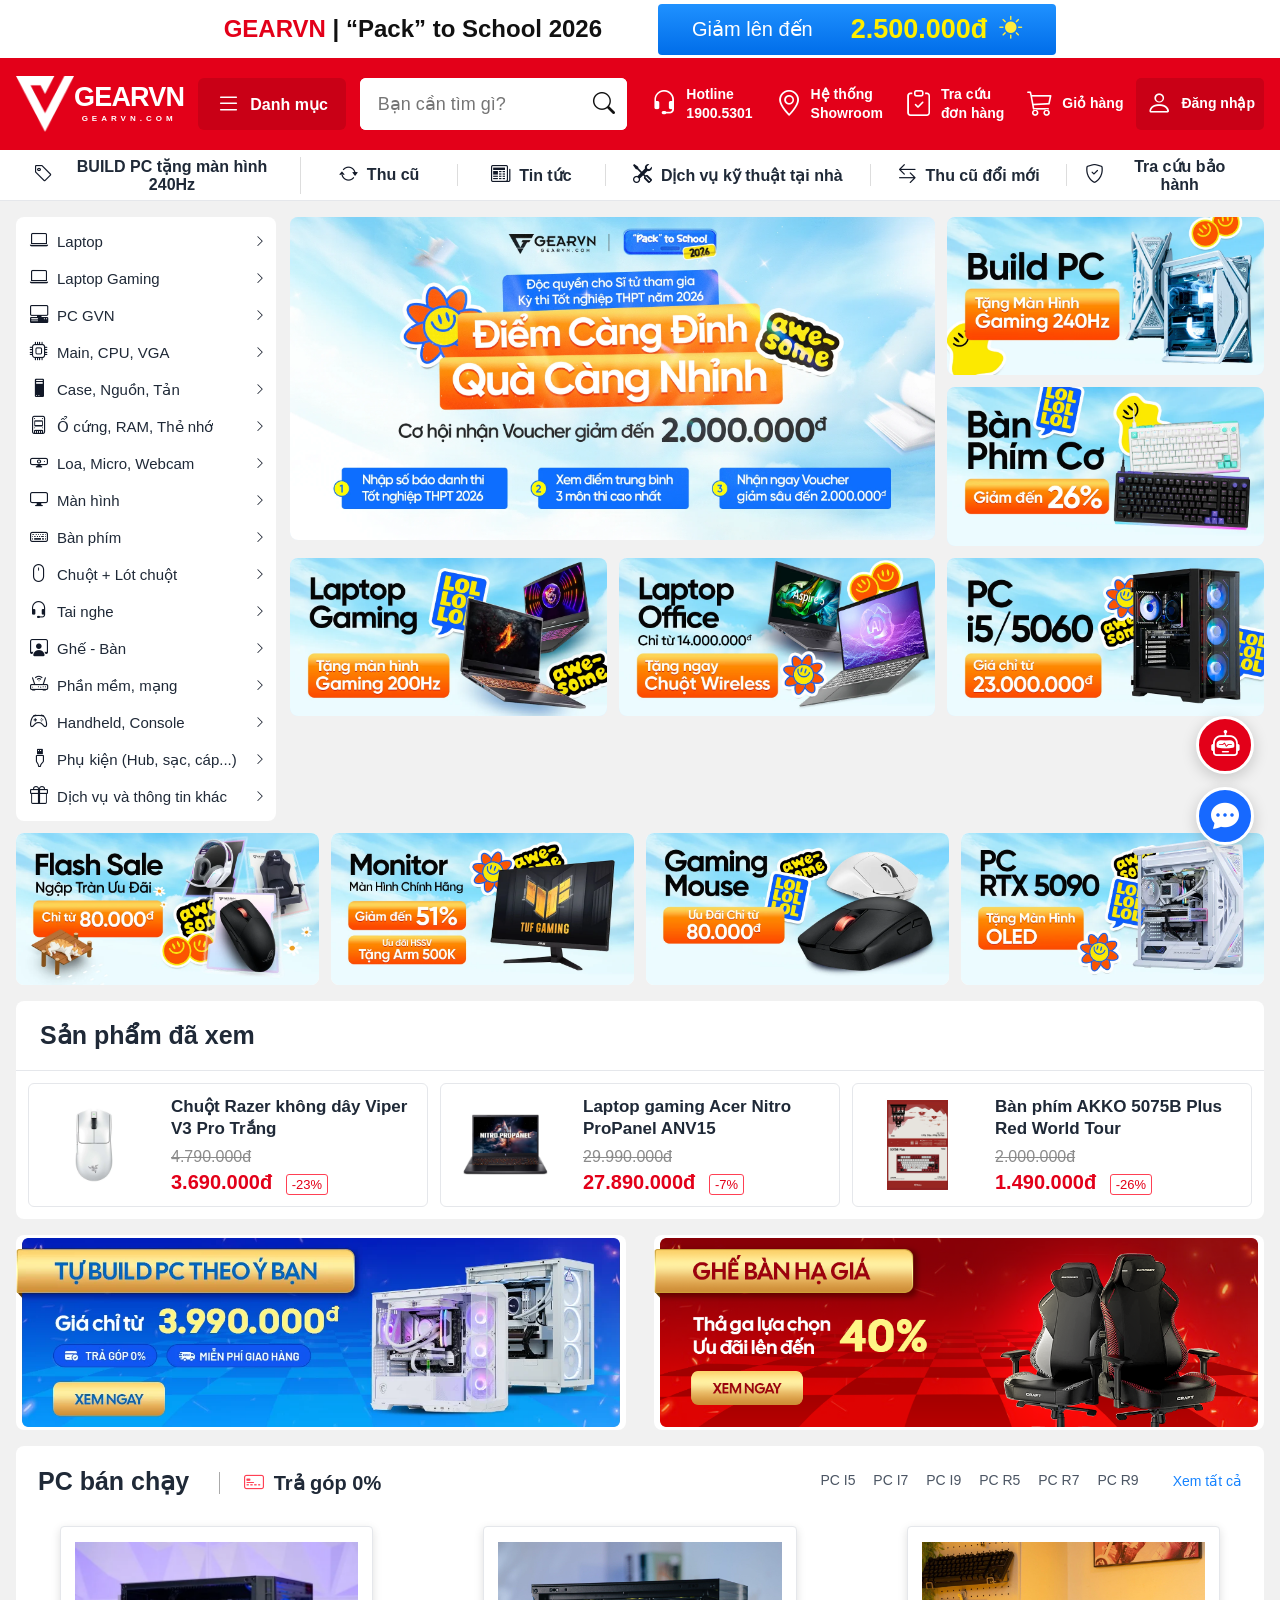
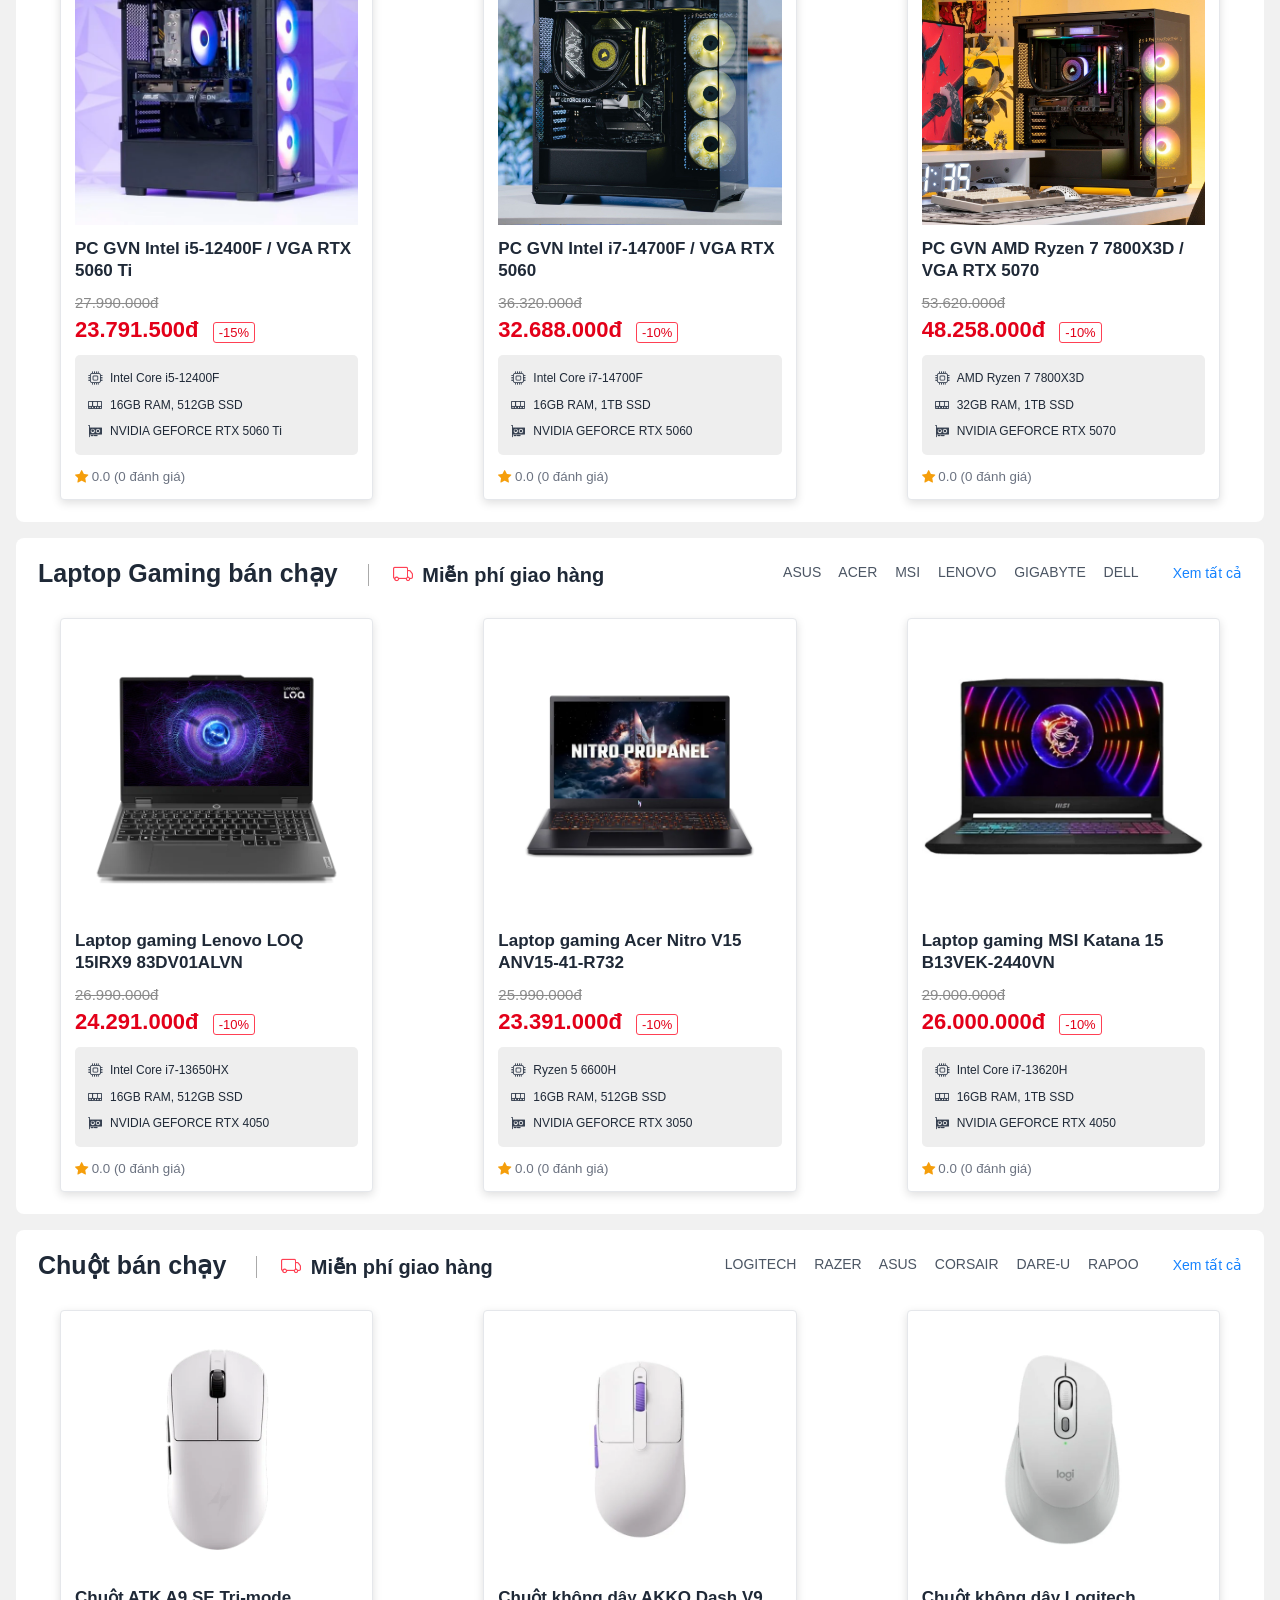
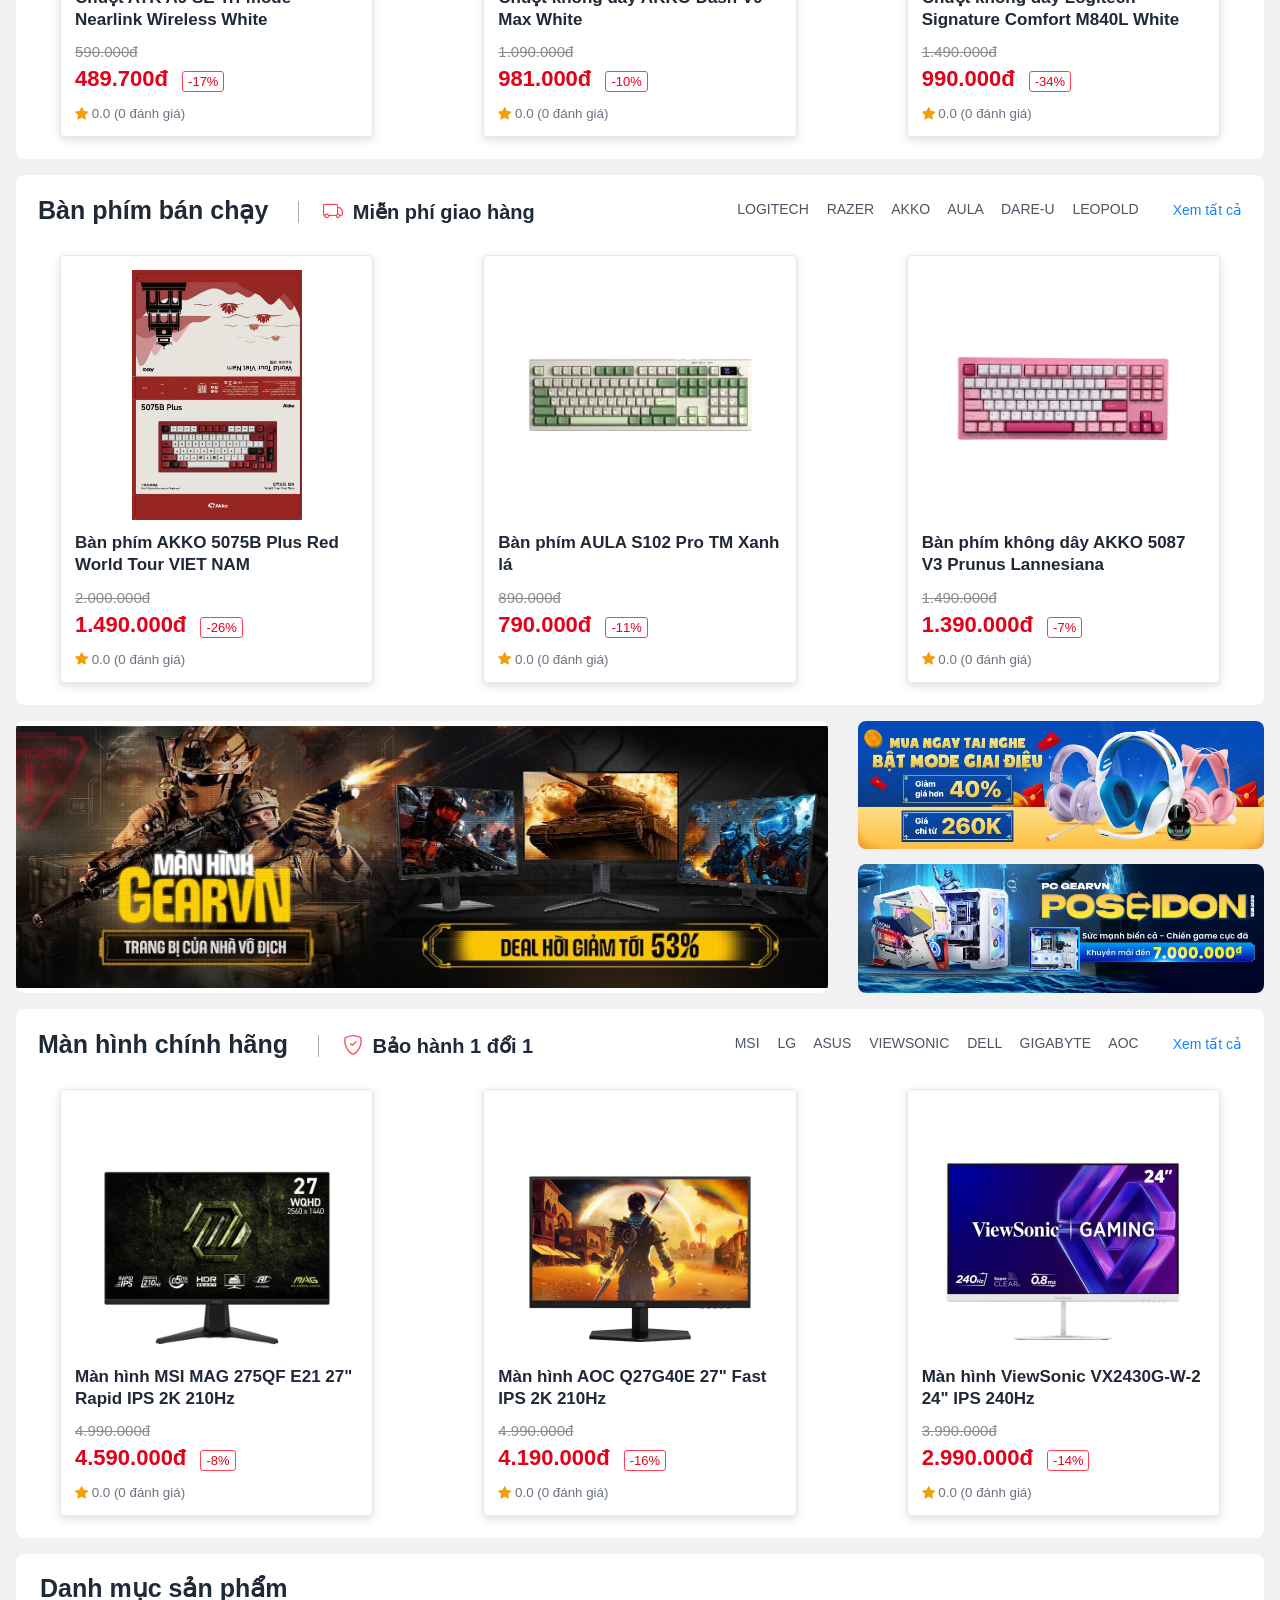
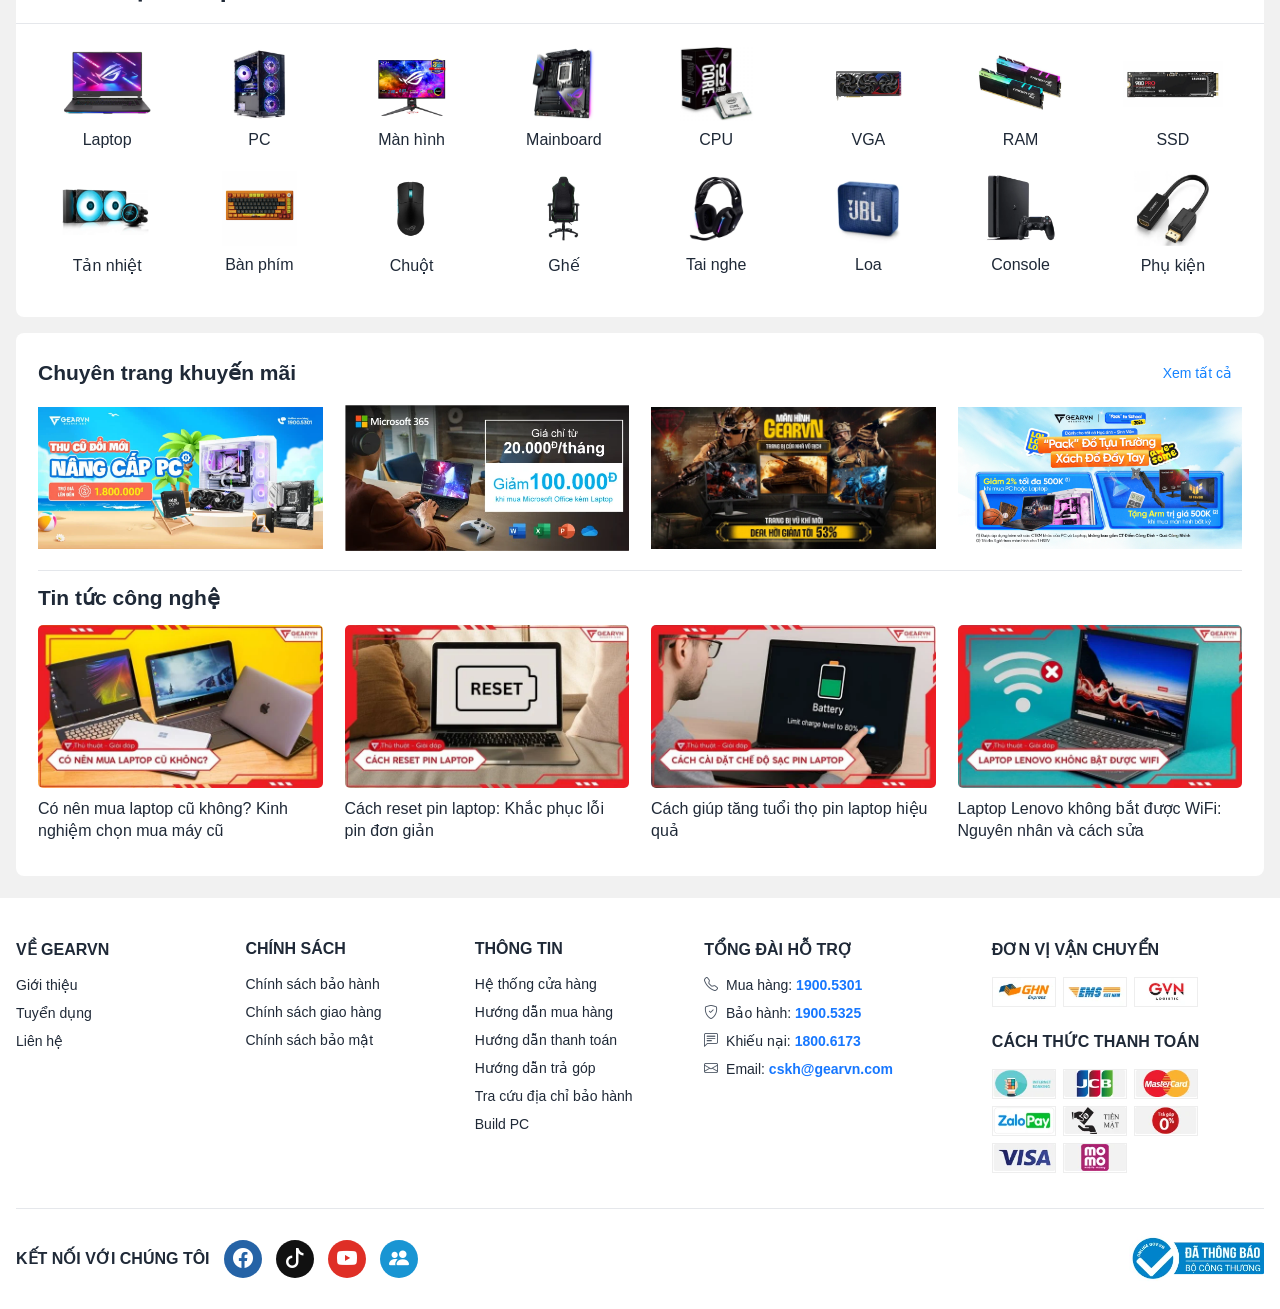
==== BaoHuy_2474802010133_Home.html @ ae3b6b25 "complete home page" ====
<!DOCTYPE html>
<html lang="vi">
<head>
  <meta charset="UTF-8">
  <meta name="viewport" content="width=device-width, initial-scale=1.0">
  <meta name="description" content="Trang chủ cửa hàng thiết bị công nghệ - bài tập giao diện người dùng">
  <title>GEARVN - Trang chủ</title>
  <link rel="stylesheet" href="assets/vendor/bootstrap-icons/bootstrap-icons.min.css">
  <link rel="stylesheet" href="assets/css/home.css">
</head>
<body id="top">
  <div class="top-promo">
    <div class="container top-promo__inner">
      <strong><span>GEARVN</span> | “Pack” to School 2026</strong>
      <a href="#promotions">Giảm lên đến <b>2.500.000đ</b><i class="bi bi-sun-fill promo-sun" aria-hidden="true"></i></a>
    </div>
  </div>

  <header class="site-header">
    <div class="container header-main">
      <a class="brand" href="#top" aria-label="Về đầu trang chủ">
        <img class="brand__mark" src="assets/images/logo-mark.png" alt="">
        <span class="brand__name">GEARVN<small>GEARVN.COM</small></span>
      </a>

      <button class="category-button" type="button" aria-label="Mở danh mục">
        <i class="bi bi-list" aria-hidden="true"></i><span>Danh mục</span>
      </button>

      <form class="search" action="#" role="search">
        <input type="search" placeholder="Bạn cần tìm gì?" aria-label="Tìm kiếm sản phẩm">
        <button type="submit" aria-label="Tìm kiếm"><i class="bi bi-search" aria-hidden="true"></i></button>
      </form>

      <nav class="quick-actions" aria-label="Tiện ích khách hàng">
        <a href="#support"><i class="bi bi-headset" aria-hidden="true"></i><b>Hotline<small>1900.5301</small></b></a>
        <a href="#footer"><i class="bi bi-geo-alt" aria-hidden="true"></i><b>Hệ thống<small>Showroom</small></b></a>
        <a href="#footer"><i class="bi bi-clipboard-check" aria-hidden="true"></i><b>Tra cứu<small>đơn hàng</small></b></a>
        <a href="#"><i class="bi bi-cart3" aria-hidden="true"></i><b>Giỏ hàng</b></a>
        <a class="login" href="#"><i class="bi bi-person" aria-hidden="true"></i><b>Đăng nhập</b></a>
      </nav>
    </div>
  </header>

  <nav class="service-nav" aria-label="Dịch vụ">
    <div class="container service-nav__inner">
      <a href="#"><i class="bi bi-tag" aria-hidden="true"></i><span>BUILD PC tặng màn hình 240Hz</span></a>
      <a href="#"><i class="bi bi-arrow-repeat" aria-hidden="true"></i><span>Thu cũ</span></a>
      <a href="#news"><i class="bi bi-newspaper" aria-hidden="true"></i><span>Tin tức</span></a>
      <a href="#"><i class="bi bi-tools" aria-hidden="true"></i><span>Dịch vụ kỹ thuật tại nhà</span></a>
      <a href="#"><i class="bi bi-arrow-left-right" aria-hidden="true"></i><span>Thu cũ đổi mới</span></a>
      <a href="#"><i class="bi bi-shield-check" aria-hidden="true"></i><span>Tra cứu bảo hành</span></a>
    </div>
  </nav>

  <main>
    <section class="hero-section section-space">
      <div class="container hero-layout">
        <aside class="category-menu" aria-label="Danh mục sản phẩm">
          <a href="#"><i class="bi bi-laptop menu-icon" aria-hidden="true"></i><span>Laptop</span><i class="bi bi-chevron-right menu-arrow" aria-hidden="true"></i></a>
          <a href="#laptop"><i class="bi bi-laptop menu-icon" aria-hidden="true"></i><span>Laptop Gaming</span><i class="bi bi-chevron-right menu-arrow" aria-hidden="true"></i></a>
          <a href="#pc"><i class="bi bi-pc-display-horizontal menu-icon" aria-hidden="true"></i><span>PC GVN</span><i class="bi bi-chevron-right menu-arrow" aria-hidden="true"></i></a>
          <a href="#"><i class="bi bi-cpu menu-icon" aria-hidden="true"></i><span>Main, CPU, VGA</span><i class="bi bi-chevron-right menu-arrow" aria-hidden="true"></i></a>
          <a href="#"><i class="bi bi-pc menu-icon" aria-hidden="true"></i><span>Case, Nguồn, Tản</span><i class="bi bi-chevron-right menu-arrow" aria-hidden="true"></i></a>
          <a href="#"><i class="bi bi-device-ssd menu-icon" aria-hidden="true"></i><span>Ổ cứng, RAM, Thẻ nhớ</span><i class="bi bi-chevron-right menu-arrow" aria-hidden="true"></i></a>
          <a href="#"><i class="bi bi-webcam menu-icon" aria-hidden="true"></i><span>Loa, Micro, Webcam</span><i class="bi bi-chevron-right menu-arrow" aria-hidden="true"></i></a>
          <a href="#monitor"><i class="bi bi-display menu-icon" aria-hidden="true"></i><span>Màn hình</span><i class="bi bi-chevron-right menu-arrow" aria-hidden="true"></i></a>
          <a href="#keyboard"><i class="bi bi-keyboard menu-icon" aria-hidden="true"></i><span>Bàn phím</span><i class="bi bi-chevron-right menu-arrow" aria-hidden="true"></i></a>
          <a href="#mouse"><i class="bi bi-mouse menu-icon" aria-hidden="true"></i><span>Chuột + Lót chuột</span><i class="bi bi-chevron-right menu-arrow" aria-hidden="true"></i></a>
          <a href="#"><i class="bi bi-headset menu-icon" aria-hidden="true"></i><span>Tai nghe</span><i class="bi bi-chevron-right menu-arrow" aria-hidden="true"></i></a>
          <a href="#"><i class="bi bi-person-workspace menu-icon" aria-hidden="true"></i><span>Ghế - Bàn</span><i class="bi bi-chevron-right menu-arrow" aria-hidden="true"></i></a>
          <a href="#"><i class="bi bi-router menu-icon" aria-hidden="true"></i><span>Phần mềm, mạng</span><i class="bi bi-chevron-right menu-arrow" aria-hidden="true"></i></a>
          <a href="#"><i class="bi bi-controller menu-icon" aria-hidden="true"></i><span>Handheld, Console</span><i class="bi bi-chevron-right menu-arrow" aria-hidden="true"></i></a>
          <a href="#"><i class="bi bi-usb-plug menu-icon" aria-hidden="true"></i><span>Phụ kiện (Hub, sạc, cáp...)</span><i class="bi bi-chevron-right menu-arrow" aria-hidden="true"></i></a>
          <a href="#"><i class="bi bi-gift menu-icon" aria-hidden="true"></i><span>Dịch vụ và thông tin khác</span><i class="bi bi-chevron-right menu-arrow" aria-hidden="true"></i></a>
        </aside>

        <div class="hero-banners">
          <a class="hero-main" href="#promotions"><img src="assets/images/banner_main.webp" alt="Khuyến mãi điểm căng đỉnh quà căng nhìn"></a>
          <a href="#"><img src="assets/images/right_1.webp" alt="Build PC tặng màn hình gaming"></a>
          <a href="#keyboard"><img src="assets/images/right_2.webp" alt="Bàn phím cơ giảm giá"></a>
          <a href="#laptop"><img src="assets/images/bottom_1.webp" alt="Laptop Gaming"></a>
          <a href="#"><img src="assets/images/bottom_2.webp" alt="Laptop Office"></a>
          <a href="#pc"><img src="assets/images/bottom_3.webp" alt="PC Gaming"></a>
        </div>
      </div>

      <div class="container mini-promos">
        <a href="#"><img src="assets/images/flash_sale.webp" alt="Flash Sale"></a>
        <a href="#monitor"><img src="assets/images/monitor.webp" alt="Màn hình chính hãng"></a>
        <a href="#mouse"><img src="assets/images/gaming_mouse.webp" alt="Gaming mouse"></a>
        <a href="#pc"><img src="assets/images/case.webp" alt="PC RTX 5090"></a>
      </div>
    </section>

    <section class="container white-panel viewed-section">
      <h2 class="panel-title">Sản phẩm đã xem</h2>
      <div class="viewed-list">
        <article class="viewed-card">
          <img src="assets/images/razer.webp" alt="Chuột Razer Viper V3 Pro">
          <div><h3>Chuột Razer không dây Viper V3 Pro Trắng</h3><del>4.790.000đ</del><p>3.690.000đ <span>-23%</span></p></div>
        </article>
        <article class="viewed-card">
          <img src="assets/images/propanel.webp" alt="Laptop gaming Acer Nitro">
          <div><h3>Laptop gaming Acer Nitro ProPanel ANV15</h3><del>29.990.000đ</del><p>27.890.000đ <span>-7%</span></p></div>
        </article>
        <article class="viewed-card">
          <img src="assets/images/akko_VN.webp" alt="Bàn phím AKKO 5075B">
          <div><h3>Bàn phím AKKO 5075B Plus Red World Tour</h3><del>2.000.000đ</del><p>1.490.000đ <span>-26%</span></p></div>
        </article>
      </div>
    </section>

    <section class="container double-promo section-space">
      <a href="#pc"><img src="assets/images/build_1.webp" alt="Tự build PC theo ý bạn"></a>
      <a href="#"><img src="assets/images/chair.png" alt="Ghế bán hạ giá"></a>
    </section>

    <section class="container product-section" id="pc">
      <div class="section-heading">
        <h2>PC bán chạy <span><i class="bi bi-credit-card-2-front" aria-hidden="true"></i> Trả góp 0%</span></h2>
        <div class="brands">PC I5　 PC I7　 PC I9　 PC R5　 PC R7　 PC R9</div>
        <a href="#">Xem tất cả</a>
      </div>
      <div class="product-grid">
        <article class="product-card">
          <img src="assets/images/pc1.webp" alt="PC GVN Intel i5">
          <h3>PC GVN Intel i5-12400F / VGA RTX 5060 Ti</h3>
          <del>27.990.000đ</del><p class="price">23.791.500đ <span>-15%</span></p>
          <ul class="product-specs">
            <li><i class="bi bi-cpu" aria-hidden="true"></i><span>Intel Core i5-12400F</span></li>
            <li><i class="bi bi-memory" aria-hidden="true"></i><span>16GB RAM, 512GB SSD</span></li>
            <li><i class="bi bi-gpu-card" aria-hidden="true"></i><span>NVIDIA GEFORCE RTX 5060 Ti</span></li>
          </ul>
          <small class="rating"><i class="bi bi-star-fill" aria-hidden="true"></i> 0.0 (0 đánh giá)</small>
        </article>
        <article class="product-card">
          <img src="assets/images/pc2.jpg" alt="PC GVN Intel i7">
          <h3>PC GVN Intel i7-14700F / VGA RTX 5060</h3>
          <del>36.320.000đ</del><p class="price">32.688.000đ <span>-10%</span></p>
          <ul class="product-specs">
            <li><i class="bi bi-cpu" aria-hidden="true"></i><span>Intel Core i7-14700F</span></li>
            <li><i class="bi bi-memory" aria-hidden="true"></i><span>16GB RAM, 1TB SSD</span></li>
            <li><i class="bi bi-gpu-card" aria-hidden="true"></i><span>NVIDIA GEFORCE RTX 5060</span></li>
          </ul>
          <small class="rating"><i class="bi bi-star-fill" aria-hidden="true"></i> 0.0 (0 đánh giá)</small>
        </article>
        <article class="product-card">
          <img src="assets/images/pc3.jpg" alt="PC AMD Ryzen 7">
          <h3>PC GVN AMD Ryzen 7 7800X3D / VGA RTX 5070</h3>
          <del>53.620.000đ</del><p class="price">48.258.000đ <span>-10%</span></p>
          <ul class="product-specs">
            <li><i class="bi bi-cpu" aria-hidden="true"></i><span>AMD Ryzen 7 7800X3D</span></li>
            <li><i class="bi bi-memory" aria-hidden="true"></i><span>32GB RAM, 1TB SSD</span></li>
            <li><i class="bi bi-gpu-card" aria-hidden="true"></i><span>NVIDIA GEFORCE RTX 5070</span></li>
          </ul>
          <small class="rating"><i class="bi bi-star-fill" aria-hidden="true"></i> 0.0 (0 đánh giá)</small>
        </article>
      </div>
    </section>

    <section class="container product-section" id="laptop">
      <div class="section-heading">
        <h2>Laptop Gaming bán chạy <span><i class="bi bi-truck" aria-hidden="true"></i> Miễn phí giao hàng</span></h2>
        <div class="brands">ASUS　 ACER　 MSI　 LENOVO　 GIGABYTE　 DELL</div>
        <a href="#">Xem tất cả</a>
      </div>
      <div class="product-grid">
        <article class="product-card">
          <img src="assets/images/loq1.webp" alt="Laptop Lenovo LOQ">
          <h3>Laptop gaming Lenovo LOQ 15IRX9 83DV01ALVN</h3>
          <del>26.990.000đ</del><p class="price">24.291.000đ <span>-10%</span></p>
          <ul class="product-specs">
            <li><i class="bi bi-cpu" aria-hidden="true"></i><span>Intel Core i7-13650HX</span></li>
            <li><i class="bi bi-memory" aria-hidden="true"></i><span>16GB RAM, 512GB SSD</span></li>
            <li><i class="bi bi-gpu-card" aria-hidden="true"></i><span>NVIDIA GEFORCE RTX 4050</span></li>
          </ul>
          <small class="rating"><i class="bi bi-star-fill" aria-hidden="true"></i> 0.0 (0 đánh giá)</small>
        </article>
        <article class="product-card">
          <img src="assets/images/propanel.webp" alt="Laptop Acer Nitro ProPanel">
          <h3>Laptop gaming Acer Nitro V15 ANV15-41-R732</h3>
          <del>25.990.000đ</del><p class="price">23.391.000đ <span>-10%</span></p>
          <ul class="product-specs">
            <li><i class="bi bi-cpu" aria-hidden="true"></i><span>Ryzen 5 6600H</span></li>
            <li><i class="bi bi-memory" aria-hidden="true"></i><span>16GB RAM, 512GB SSD</span></li>
            <li><i class="bi bi-gpu-card" aria-hidden="true"></i><span>NVIDIA GEFORCE RTX 3050</span></li>
          </ul>
          <small class="rating"><i class="bi bi-star-fill" aria-hidden="true"></i> 0.0 (0 đánh giá)</small>
        </article>
        <article class="product-card">
          <img src="assets/images/katana.webp" alt="Laptop MSI Katana">
          <h3>Laptop gaming MSI Katana 15 B13VEK-2440VN</h3>
          <del>29.000.000đ</del><p class="price">26.000.000đ <span>-10%</span></p>
          <ul class="product-specs">
            <li><i class="bi bi-cpu" aria-hidden="true"></i><span>Intel Core i7-13620H</span></li>
            <li><i class="bi bi-memory" aria-hidden="true"></i><span>16GB RAM, 1TB SSD</span></li>
            <li><i class="bi bi-gpu-card" aria-hidden="true"></i><span>NVIDIA GEFORCE RTX 4050</span></li>
          </ul>
          <small class="rating"><i class="bi bi-star-fill" aria-hidden="true"></i> 0.0 (0 đánh giá)</small>
        </article>
      </div>
    </section>

    <section class="container product-section" id="mouse">
      <div class="section-heading">
        <h2>Chuột bán chạy <span><i class="bi bi-truck" aria-hidden="true"></i> Miễn phí giao hàng</span></h2>
        <div class="brands">LOGITECH　 RAZER　 ASUS　 CORSAIR　 DARE-U　 RAPOO</div>
        <a href="#">Xem tất cả</a>
      </div>
      <div class="product-grid compact-products">
        <article class="product-card">
          <img src="assets/images/atk1.webp" alt="Chuột ATK A9">
          <h3>Chuột ATK A9 SE Tri-mode Nearlink Wireless White</h3>
          <del>590.000đ</del><p class="price">489.700đ <span>-17%</span></p><small class="rating"><i class="bi bi-star-fill" aria-hidden="true"></i> 0.0 (0 đánh giá)</small>
        </article>
        <article class="product-card">
          <img src="assets/images/akko_mouse.webp" alt="Chuột AKKO Dash V9">
          <h3>Chuột không dây AKKO Dash V9 Max White</h3>
          <del>1.090.000đ</del><p class="price">981.000đ <span>-10%</span></p><small class="rating"><i class="bi bi-star-fill" aria-hidden="true"></i> 0.0 (0 đánh giá)</small>
        </article>
        <article class="product-card">
          <img src="assets/images/logitech_mouse.webp" alt="Chuột Logitech Signature">
          <h3>Chuột không dây Logitech Signature Comfort M840L White</h3>
          <del>1.490.000đ</del><p class="price">990.000đ <span>-34%</span></p><small class="rating"><i class="bi bi-star-fill" aria-hidden="true"></i> 0.0 (0 đánh giá)</small>
        </article>
      </div>
    </section>

    <section class="container product-section" id="keyboard">
      <div class="section-heading">
        <h2>Bàn phím bán chạy <span><i class="bi bi-truck" aria-hidden="true"></i> Miễn phí giao hàng</span></h2>
        <div class="brands">LOGITECH　 RAZER　 AKKO　 AULA　 DARE-U　 LEOPOLD</div>
        <a href="#">Xem tất cả</a>
      </div>
      <div class="product-grid compact-products">
        <article class="product-card">
          <img src="assets/images/akko_VN.webp" alt="Bàn phím AKKO World Tour">
          <h3>Bàn phím AKKO 5075B Plus Red World Tour VIET NAM</h3>
          <del>2.000.000đ</del><p class="price">1.490.000đ <span>-26%</span></p><small class="rating"><i class="bi bi-star-fill" aria-hidden="true"></i> 0.0 (0 đánh giá)</small>
        </article>
        <article class="product-card">
          <img src="assets/images/aula1.webp" alt="Bàn phím AULA S102">
          <h3>Bàn phím AULA S102 Pro TM Xanh lá</h3>
          <del>890.000đ</del><p class="price">790.000đ <span>-11%</span></p><small class="rating"><i class="bi bi-star-fill" aria-hidden="true"></i> 0.0 (0 đánh giá)</small>
        </article>
        <article class="product-card">
          <img src="assets/images/akko_pink.webp" alt="Bàn phím AKKO hồng">
          <h3>Bàn phím không dây AKKO 5087 V3 Prunus Lannesiana</h3>
          <del>1.490.000đ</del><p class="price">1.390.000đ <span>-7%</span></p><small class="rating"><i class="bi bi-star-fill" aria-hidden="true"></i> 0.0 (0 đánh giá)</small>
        </article>
      </div>
    </section>

    <section class="container ad-row section-space">
      <a class="ad-row__large" href="#monitor"><img src="assets/images/gearvn-man-hinh-t10-bot-promotion-big.jpg" alt="Màn hình GEARVN"></a>
      <div><a href="#"><img src="assets/images/banner_790x250_tai_nghe_6f6dcb17d3a54fcc88b3de96762d2d41.webp" alt="Tai nghe gaming"></a><a href="#"><img src="assets/images/bot_promotion_banner_small_2_2ad55c2345c64fbfb87dab4957b33914.webp" alt="PC gaming"></a></div>
    </section>

    <section class="container product-section" id="monitor">
      <div class="section-heading">
        <h2>Màn hình chính hãng <span><i class="bi bi-shield-check" aria-hidden="true"></i> Bảo hành 1 đổi 1</span></h2>
        <div class="brands">MSI　 LG　 ASUS　 VIEWSONIC　 DELL　 GIGABYTE　 AOC</div>
        <a href="#">Xem tất cả</a>
      </div>
      <div class="product-grid compact-products">
        <article class="product-card"><img src="assets/images/msi_mag.webp" alt="Màn hình MSI"><h3>Màn hình MSI MAG 275QF E21 27&quot; Rapid IPS 2K 210Hz</h3><del>4.990.000đ</del><p class="price">4.590.000đ <span>-8%</span></p><small class="rating"><i class="bi bi-star-fill" aria-hidden="true"></i> 0.0 (0 đánh giá)</small></article>
        <article class="product-card"><img src="assets/images/aoc.webp" alt="Màn hình AOC"><h3>Màn hình AOC Q27G40E 27&quot; Fast IPS 2K 210Hz</h3><del>4.990.000đ</del><p class="price">4.190.000đ <span>-16%</span></p><small class="rating"><i class="bi bi-star-fill" aria-hidden="true"></i> 0.0 (0 đánh giá)</small></article>
        <article class="product-card"><img src="assets/images/view_sonic.webp" alt="Màn hình ViewSonic"><h3>Màn hình ViewSonic VX2430G-W-2 24&quot; IPS 240Hz</h3><del>3.990.000đ</del><p class="price">2.990.000đ <span>-14%</span></p><small class="rating"><i class="bi bi-star-fill" aria-hidden="true"></i> 0.0 (0 đánh giá)</small></article>
      </div>
    </section>

    <section class="container white-panel category-showcase">
      <h2 class="panel-title">Danh mục sản phẩm</h2>
      <div class="category-grid">
        <a href="#laptop"><img src="assets/images/small1.webp" alt=""><span>Laptop</span></a>
        <a href="#pc"><img src="assets/images/small2.webp" alt=""><span>PC</span></a>
        <a href="#monitor"><img src="assets/images/small3.webp" alt=""><span>Màn hình</span></a>
        <a href="#"><img src="assets/images/small4.webp" alt=""><span>Mainboard</span></a>
        <a href="#"><img src="assets/images/small5.webp" alt=""><span>CPU</span></a>
        <a href="#"><img src="assets/images/small6.webp" alt=""><span>VGA</span></a>
        <a href="#"><img src="assets/images/small7.png" alt=""><span>RAM</span></a>
        <a href="#"><img src="assets/images/small8.png" alt=""><span>SSD</span></a>
        <a href="#"><img src="assets/images/samll10.webp" alt=""><span>Tản nhiệt</span></a>
        <a href="#keyboard"><img src="assets/images/small10.webp" alt=""><span>Bàn phím</span></a>
        <a href="#mouse"><img src="assets/images/small11.webp" alt=""><span>Chuột</span></a>
        <a href="#"><img src="assets/images/small12.jpg" alt=""><span>Ghế</span></a>
        <a href="#"><img src="assets/images/small13.webp" alt=""><span>Tai nghe</span></a>
        <a href="#"><img src="assets/images/small14.webp" alt=""><span>Loa</span></a>
        <a href="#"><img src="assets/images/small15.webp" alt=""><span>Console</span></a>
        <a href="#"><img src="assets/images/small16.webp" alt=""><span>Phụ kiện</span></a>
      </div>
    </section>

    <section class="container white-panel content-section" id="promotions">
      <div class="section-heading simple"><h2>Chuyên trang khuyến mãi</h2><a href="#">Xem tất cả</a></div>
      <div class="promotion-grid"><a href="#"><img src="assets/images/sale1.webp" alt="Nâng cấp PC"></a><a href="#"><img src="assets/images/sale2.webp" alt="Microsoft 365"></a><a href="#"><img src="assets/images/sale3.webp" alt="Màn hình Gearvn"></a><a href="#"><img src="assets/images/sale4.webp" alt="Back to school"></a></div>

      <div class="section-heading simple news-heading" id="news"><h2>Tin tức công nghệ</h2></div>
      <div class="news-grid">
        <article><img src="assets/images/news1.webp" alt="Laptop cũ không"><h3>Có nên mua laptop cũ không? Kinh nghiệm chọn mua máy cũ</h3></article>
        <article><img src="assets/images/news2.webp" alt="Reset pin laptop"><h3>Cách reset pin laptop: Khắc phục lỗi pin đơn giản</h3></article>
        <article><img src="assets/images/news3.webp" alt="Giúp tăng tuổi thọ pin"><h3>Cách giúp tăng tuổi thọ pin laptop hiệu quả</h3></article>
        <article><img src="assets/images/news4.webp" alt="Laptop không bắt wifi"><h3>Laptop Lenovo không bắt được WiFi: Nguyên nhân và cách sửa</h3></article>
      </div>
    </section>
  </main>

  <footer class="site-footer" id="footer">
    <div class="container footer-grid">
      <div><h3>VỀ GEARVN</h3><a href="#">Giới thiệu</a><a href="#">Tuyển dụng</a><a href="#">Liên hệ</a></div>
      <div><h3>CHÍNH SÁCH</h3><a href="#">Chính sách bảo hành</a><a href="#">Chính sách giao hàng</a><a href="#">Chính sách bảo mật</a></div>
      <div><h3>THÔNG TIN</h3><a href="#">Hệ thống cửa hàng</a><a href="#">Hướng dẫn mua hàng</a><a href="#">Hướng dẫn thanh toán</a><a href="#">Hướng dẫn trả góp</a><a href="#">Tra cứu địa chỉ bảo hành</a><a href="#">Build PC</a></div>
      <div id="support"><h3>TỔNG ĐÀI HỖ TRỢ</h3><p><i class="bi bi-telephone" aria-hidden="true"></i> Mua hàng: <a href="tel:19005301">1900.5301</a></p><p><i class="bi bi-shield-check" aria-hidden="true"></i> Bảo hành: <a href="tel:19005325">1900.5325</a></p><p><i class="bi bi-chat-left-text" aria-hidden="true"></i> Khiếu nại: <a href="tel:18006173">1800.6173</a></p><p><i class="bi bi-envelope" aria-hidden="true"></i> Email: <a href="mailto:cskh@gearvn.com">cskh@gearvn.com</a></p></div>
      <div class="footer-payment"><h3>ĐƠN VỊ VẬN CHUYỂN</h3><div class="logo-row"><img src="assets/images/ghn.webp" alt="GHN"><img src="assets/images/ém.webp" alt="EMS"><img src="assets/images/gvn.webp" alt="GVN"></div><h3>CÁCH THỨC THANH TOÁN</h3><div class="pay-row"><img src="assets/images/pay1.webp" alt=""><img src="assets/images/pay_2.webp" alt=""><img src="assets/images/pay_3.webp" alt=""><img src="assets/images/pay_4.webp" alt=""><img src="assets/images/pay_5.webp" alt=""><img src="assets/images/pay_6.webp" alt=""><img src="assets/images/pay_7.webp" alt=""><img src="assets/images/pay_8.webp" alt=""></div></div>
    </div>
    <div class="container social-row">
      <strong>KẾT NỐI VỚI CHÚNG TÔI</strong>
      <a href="#" aria-label="Facebook"><i class="bi bi-facebook" aria-hidden="true"></i></a><a href="#" aria-label="TikTok"><i class="bi bi-tiktok" aria-hidden="true"></i></a><a href="#" aria-label="YouTube"><i class="bi bi-youtube" aria-hidden="true"></i></a><a href="#" aria-label="Cộng đồng"><i class="bi bi-people-fill" aria-hidden="true"></i></a>
      <img class="certification" src="assets/images/tick.webp" alt="Đã thông báo Bộ Công Thương">
    </div>
  </footer>

  <div class="floating-contact"><a href="#support" aria-label="Chat hỗ trợ"><i class="bi bi-robot" aria-hidden="true"></i></a><a href="#" aria-label="Nhắn tin"><i class="bi bi-chat-dots-fill" aria-hidden="true"></i></a></div>
</body>
</html>
---- assets/css/home.css ----
:root {
  --red: #e30019;
  --red-dark: #c90016;
  --blue: #1677ff;
  --text: #1f2937;
  --muted: #6b7280;
  --line: #e5e7eb;
  --page: #f1f1f1;
  --white: #fff;
  --container: 1500px;
  --radius: 8px;
}

* { box-sizing: border-box; }
html { scroll-behavior: smooth; }
body {
  margin: 0;
  color: var(--text);
  background: var(--page);
  font-family: Arial, Helvetica, sans-serif;
  font-size: 16px;
}
img { display: block; max-width: 100%; }
a { color: inherit; text-decoration: none; }
button, input { font: inherit; }
.container { width: min(var(--container), calc(100% - 32px)); margin-inline: auto; }
.section-space { margin-top: 16px; }

.top-promo { height: 58px; background: #fff; }
.top-promo__inner { height: 100%; display: flex; align-items: center; justify-content: center; gap: 56px; }
.top-promo strong { font-size: 24px; color: #111; }
.top-promo strong span { color: var(--red); }
.top-promo a { padding: 10px 34px; display: flex; align-items: center; gap: 12px; color: #fff; background: linear-gradient(180deg, #1f91ff, #006de9); border-radius: 4px; font-size: 20px; }
.top-promo a b { margin-left: 26px; color: #ffef00; font-size: 27px; }
.promo-sun { color: #ffec3d; font-size: 23px; }

.site-header { position: relative; z-index: 10; background: var(--red); color: #fff; }
.header-main { min-height: 92px; display: flex; align-items: center; gap: 14px; }
.brand { display: flex; align-items: center; gap: 0; flex: 0 0 auto; }
.brand__mark { width: 58px; height: 58px; object-fit: contain; flex-shrink: 0; }
.brand__name { font-size: 27px; line-height: .85; font-weight: 800; letter-spacing: -.8px; }
.brand__name small { display: block; margin-top: 7px; font-size: 8px; letter-spacing: 4px; text-align: center; }
.category-button, .login { height: 52px; border: 0; border-radius: 6px; background: var(--red-dark); color: #fff; font-weight: 700; }
.category-button { padding: 0 18px; display: inline-flex; align-items: center; gap: 9px; white-space: nowrap; cursor: pointer; }
.category-button i { font-size: 25px; }
.search { height: 52px; min-width: 240px; flex: 1 1 460px; display: flex; overflow: hidden; border-radius: 6px; background: #fff; }
.search input { width: 100%; min-width: 0; padding: 0 18px; border: 0; outline: 0; font-size: 18px; }
.search button { width: 55px; border: 0; background: #fff; color: #111; font-size: 22px; cursor: pointer; }
.quick-actions { display: flex; align-items: stretch; gap: 4px; }
.quick-actions > a { min-height: 52px; padding: 6px 9px; display: flex; align-items: center; gap: 8px; border-radius: 5px; }
.quick-actions > a:hover { background: var(--red-dark); }
.quick-actions i { width: 28px; color: #fff; font-size: 26px; text-align: center; flex-shrink: 0; }
.quick-actions b { font-size: 14px; line-height: 1.1; white-space: nowrap; }
.quick-actions small { display: block; margin-top: 4px; font-size: 14px; }

.service-nav { background: #fff; border-bottom: 1px solid var(--line); }
.service-nav__inner { min-height: 50px; display: grid; grid-template-columns: 1.45fr .8fr .75fr 1.35fr 1fr 1fr; align-items: center; }
.service-nav a { padding: 0 18px; display: flex; align-items: center; justify-content: center; gap: 9px; text-align: center; font-weight: 600; border-right: 1px solid #ddd; }
.service-nav a i { color: #111827; font-size: 19px; flex-shrink: 0; }
.service-nav a:hover, .service-nav a:hover i { color: var(--red); }
.service-nav a:last-child { border-right: 0; }

.hero-layout { display: grid; grid-template-columns: 260px 1fr; align-items: start; gap: 14px; }
.category-menu { align-self: start; padding: 6px 0; overflow: hidden; background: #fff; border-radius: var(--radius); }
.category-menu a { min-height: 37px; padding: 0 12px; display: grid; grid-template-columns: 23px 1fr 10px; align-items: center; gap: 6px; font-size: 15px; }
.category-menu a:hover { color: #fff; background: var(--red); }
.category-menu .menu-icon { width: 21px; color: #111827; font-size: 18px; text-align: center; }
.category-menu .menu-arrow { color: #111827; font-size: 12px; }
.category-menu a:hover .menu-icon, .category-menu a:hover .menu-arrow { color: #fff; }
.hero-banners {
  display: grid;
  grid-template-columns: repeat(3, minmax(0, 1fr));
  grid-template-areas:
    "main main right-one"
    "main main right-two"
    "bottom-one bottom-two bottom-three";
  gap: 12px;
}
.hero-banners a { min-width: 0; aspect-ratio: 2 / 1; overflow: hidden; border-radius: var(--radius); background: #dceeff; }
.hero-banners a:nth-child(1) { grid-area: main; }
.hero-banners a:nth-child(2) { grid-area: right-one; }
.hero-banners a:nth-child(3) { grid-area: right-two; }
.hero-banners a:nth-child(4) { grid-area: bottom-one; }
.hero-banners a:nth-child(5) { grid-area: bottom-two; }
.hero-banners a:nth-child(6) { grid-area: bottom-three; }
.hero-banners a img { width: 100%; height: 100%; object-fit: contain; }
.mini-promos { margin-top: 12px; display: grid; grid-template-columns: repeat(4, 1fr); gap: 12px; }
.mini-promos a { overflow: hidden; border-radius: var(--radius); }
.mini-promos img { width: 100%; aspect-ratio: 2 / 1; object-fit: contain; background: #fff; }

.white-panel, .product-section { margin-top: 16px; background: #fff; border-radius: var(--radius); }
.panel-title { margin: 0; padding: 20px 24px; font-size: 25px; border-bottom: 1px solid var(--line); }
.viewed-list { padding: 12px; display: grid; grid-template-columns: repeat(3, 1fr); gap: 12px; }
.viewed-card { min-width: 0; padding: 12px; display: grid; grid-template-columns: 115px 1fr; align-items: center; gap: 15px; border: 1px solid var(--line); border-radius: 6px; }
.viewed-card img { width: 105px; height: 90px; object-fit: contain; }
.viewed-card h3 { margin: 0 0 8px; font-size: 17px; line-height: 1.3; }
.viewed-card del { color: #8b8b8b; }
.viewed-card p { margin: 5px 0 0; color: var(--red); font-size: 20px; font-weight: 700; }
.viewed-card p span, .price span { margin-left: 8px; padding: 2px 5px; border: 1px solid #ff4054; border-radius: 3px; font-size: 13px; font-weight: 400; }

.double-promo { display: grid; grid-template-columns: 1fr 1fr; gap: 28px; }
.double-promo a { overflow: hidden; border-radius: var(--radius); }
.double-promo img { width: 100%; aspect-ratio: 3.12 / 1; object-fit: contain; background: #fff; }
.product-section { padding: 0 12px 12px; }
.section-heading { min-height: 70px; display: grid; grid-template-columns: 1fr auto auto; align-items: center; gap: 34px; }
.section-heading h2 { margin: 0; padding-left: 10px; font-size: 25px; }
.section-heading h2 span { margin-left: 23px; padding-left: 24px; border-left: 1px solid #aaa; font-size: 20px; }
.section-heading h2 span i { margin-right: 4px; color: #ff4054; }
.section-heading .brands { font-size: 14px; color: #4b5563; white-space: nowrap; }
.section-heading > a { padding-right: 10px; color: #1683ff; font-size: 14px; }
.product-grid { display: grid; grid-template-columns: repeat(3, minmax(0, 1fr)); gap: 110px; padding: 10px 32px; }
.product-card { min-width: 0; padding: 14px; background: #fff; border: 1px solid var(--line); border-radius: 4px; box-shadow: 0 3px 10px rgb(0 0 0 / 13%); transition: transform .2s ease, box-shadow .2s ease; }
.product-card:hover { transform: translateY(-4px); box-shadow: 0 9px 20px rgb(0 0 0 / 18%); }
.product-card > img { width: 100%; height: 285px; object-fit: contain; }
.product-card h3 { min-height: 44px; margin: 12px 0; font-size: 17px; line-height: 1.3; }
.product-card del { color: #8b8b8b; font-size: 15px; }
.product-card .price { margin: 5px 0 12px; color: var(--red); font-size: 22px; font-weight: 700; }
.product-card ul { margin: 0 0 12px; padding: 10px 12px; list-style: none; background: #eee; border-radius: 5px; font-size: 12px; line-height: 1.9; }
.product-card ul li::before { content: none; }
.product-specs li { display: flex; align-items: center; gap: 7px; }
.product-specs li i { width: 16px; color: #374151; font-size: 14px; text-align: center; flex-shrink: 0; }
.product-card small { color: #6b7280; }
.product-card .rating i { color: #f59e0b; }
.compact-products .product-card > img { height: 250px; }

.ad-row { display: grid; grid-template-columns: 2fr 1fr; gap: 30px; }
.ad-row > a, .ad-row > div a { overflow: hidden; display: block; border-radius: var(--radius); }
.ad-row__large img { width: 100%; height: 100%; object-fit: contain; background: #fff; }
.ad-row > div { display: grid; grid-template-rows: 1fr 1fr; gap: 15px; }
.ad-row > div img { width: 100%; height: 100%; object-fit: contain; background: #fff; }

.category-showcase { padding-bottom: 20px; }
.category-grid { padding: 22px 20px; display: grid; grid-template-columns: repeat(8, 1fr); gap: 22px 10px; }
.category-grid a { min-width: 0; display: flex; flex-direction: column; align-items: center; gap: 10px; font-size: 16px; }
.category-grid img { width: 100px; height: 75px; object-fit: contain; transition: transform .2s ease; }
.category-grid a:hover img { transform: scale(1.08); }

.content-section { padding: 12px 22px 24px; }
.section-heading.simple { min-height: 55px; grid-template-columns: 1fr auto; }
.section-heading.simple h2 { padding: 0; font-size: 21px; }
.promotion-grid, .news-grid { display: grid; grid-template-columns: repeat(4, 1fr); gap: 22px; }
.promotion-grid a { overflow: hidden; border-radius: 5px; }
.promotion-grid img { width: 100%; height: 155px; object-fit: contain; background: #fff; }
.news-heading { margin-top: 15px; border-top: 1px solid var(--line); }
.news-grid article img { width: 100%; aspect-ratio: 600 / 344; object-fit: cover; border-radius: 5px; }
.news-grid h3 { margin: 10px 0; font-size: 16px; line-height: 1.35; font-weight: 500; }

.site-footer { margin-top: 22px; background: #fff; }
.footer-grid { padding: 42px 0 35px; display: grid; grid-template-columns: 1fr 1fr 1fr 1.3fr 1.4fr; gap: 35px; border-bottom: 1px solid var(--line); }
.footer-grid h3 { margin: 0 0 18px; font-size: 16px; }
.footer-grid a { margin-bottom: 12px; display: block; font-size: 14px; }
.footer-grid a:hover { color: var(--blue); }
.footer-grid p { margin: 0 0 12px; font-size: 14px; }
.footer-grid p i { width: 18px; display: inline-block; color: #4b5563; }
.footer-grid p a { display: inline; color: var(--blue); font-weight: 700; }
.logo-row, .pay-row { display: flex; flex-wrap: wrap; gap: 7px; }
.logo-row { margin-bottom: 25px; }
.logo-row img, .pay-row img { width: 64px; height: 30px; object-fit: contain; border: 1px solid #eee; }
.social-row { min-height: 100px; display: flex; align-items: center; gap: 14px; }
.social-row > a { width: 38px; height: 38px; display: grid; place-items: center; border-radius: 50%; color: #fff; background: #2563a6; font-size: 20px; transition: transform .2s ease; }
.social-row > a:nth-of-type(2) { background: #111; }
.social-row > a:nth-of-type(3) { background: #df2f26; }
.social-row > a:nth-of-type(4) { background: #1995d3; }
.social-row > a:hover { color: #fff; transform: translateY(-2px); }
.certification { width: 135px; margin-left: auto; }
.floating-contact { position: fixed; z-index: 20; right: 26px; bottom: 55px; display: grid; gap: 13px; }
.floating-contact a { width: 58px; height: 58px; display: grid; place-items: center; border: 3px solid #fff; border-radius: 50%; color: #fff; background: var(--red); box-shadow: 0 4px 15px rgb(0 0 0 / 18%); font-size: 28px; }
.floating-contact a:last-child { background: #1769ff; }
.floating-contact a:hover { transform: translateY(-2px); }

@media (max-width: 1250px) {
  .quick-actions a:nth-child(2), .quick-actions a:nth-child(3) { display: none; }
  .product-grid { gap: 38px; }
  .hero-layout { grid-template-columns: 230px 1fr; }
  .category-menu a { min-height: 34px; font-size: 13px; }
  .section-heading .brands { display: none; }
}

@media (max-width: 900px) {
  .container { width: min(100% - 22px, 760px); }
  .top-promo { height: auto; padding: 8px 0; }
  .top-promo__inner { gap: 10px; flex-direction: column; }
  .top-promo strong { font-size: 15px; }
  .top-promo a { padding: 7px 18px; font-size: 14px; }
  .top-promo a b { margin-left: 8px; font-size: 18px; }
  .header-main { flex-wrap: wrap; padding: 10px 0; }
  .brand { flex: 1; }
  .brand__mark { width: 40px; height: 36px; }
  .brand__name { font-size: 21px; }
  .category-button { order: 2; height: 44px; }
  .search { order: 3; flex-basis: 100%; height: 45px; }
  .quick-actions { margin-left: auto; }
  .quick-actions a:not(.login) { display: none; }
  .service-nav__inner { display: flex; overflow-x: auto; }
  .service-nav a { min-width: max-content; padding: 15px 22px; }
  .hero-layout { grid-template-columns: 1fr; }
  .category-menu { display: none; }
  .hero-banners { min-height: 0; }
  .mini-promos { grid-template-columns: repeat(2, 1fr); }
  .viewed-list, .product-grid { grid-template-columns: repeat(2, minmax(0, 1fr)); gap: 15px; padding: 10px; }
  .viewed-card:last-child, .product-card:last-child { grid-column: span 2; }
  .viewed-card:last-child { max-width: 50%; justify-self: center; }
  .product-card:last-child { width: calc(50% - 8px); justify-self: center; }
  .double-promo { gap: 12px; }
  .product-card > img, .compact-products .product-card > img { height: 220px; }
  .section-heading { grid-template-columns: 1fr auto; }
  .section-heading h2 { font-size: 20px; }
  .section-heading h2 span { font-size: 15px; }
  .ad-row { gap: 12px; }
  .category-grid { grid-template-columns: repeat(4, 1fr); }
  .promotion-grid, .news-grid { grid-template-columns: repeat(2, 1fr); }
  .footer-grid { grid-template-columns: repeat(2, 1fr); }
  .footer-payment { grid-column: span 2; }
}

@media (max-width: 560px) {
  body { font-size: 14px; }
  .quick-actions { display: none; }
  .brand { flex: 0 0 auto; }
  .category-button { margin-left: auto; }
  .hero-banners {
    min-height: 0;
    grid-template-columns: 1fr 1fr;
    grid-template-areas:
      "main main"
      "right-one right-two"
      "bottom-one bottom-two"
      "bottom-three bottom-three";
  }
  .mini-promos { gap: 7px; }
  .viewed-list, .product-grid { grid-template-columns: 1fr; }
  .viewed-card:last-child, .product-card:last-child { grid-column: auto; width: 100%; max-width: none; }
  .viewed-card { grid-template-columns: 85px 1fr; }
  .viewed-card img { width: 80px; }
  .double-promo, .ad-row { grid-template-columns: 1fr; }
  .section-heading h2 span { margin: 8px 0 0; padding: 0; display: block; border: 0; }
  .product-card > img, .compact-products .product-card > img { height: 240px; }
  .category-grid { grid-template-columns: repeat(3, 1fr); }
  .category-grid img { width: 80px; }
  .promotion-grid, .news-grid, .footer-grid { grid-template-columns: 1fr; }
  .footer-payment { grid-column: auto; }
  .social-row { flex-wrap: wrap; padding: 22px 0; }
  .certification { width: 115px; }
  .floating-contact { right: 12px; bottom: 15px; }
  .floating-contact a { width: 48px; height: 48px; }
}
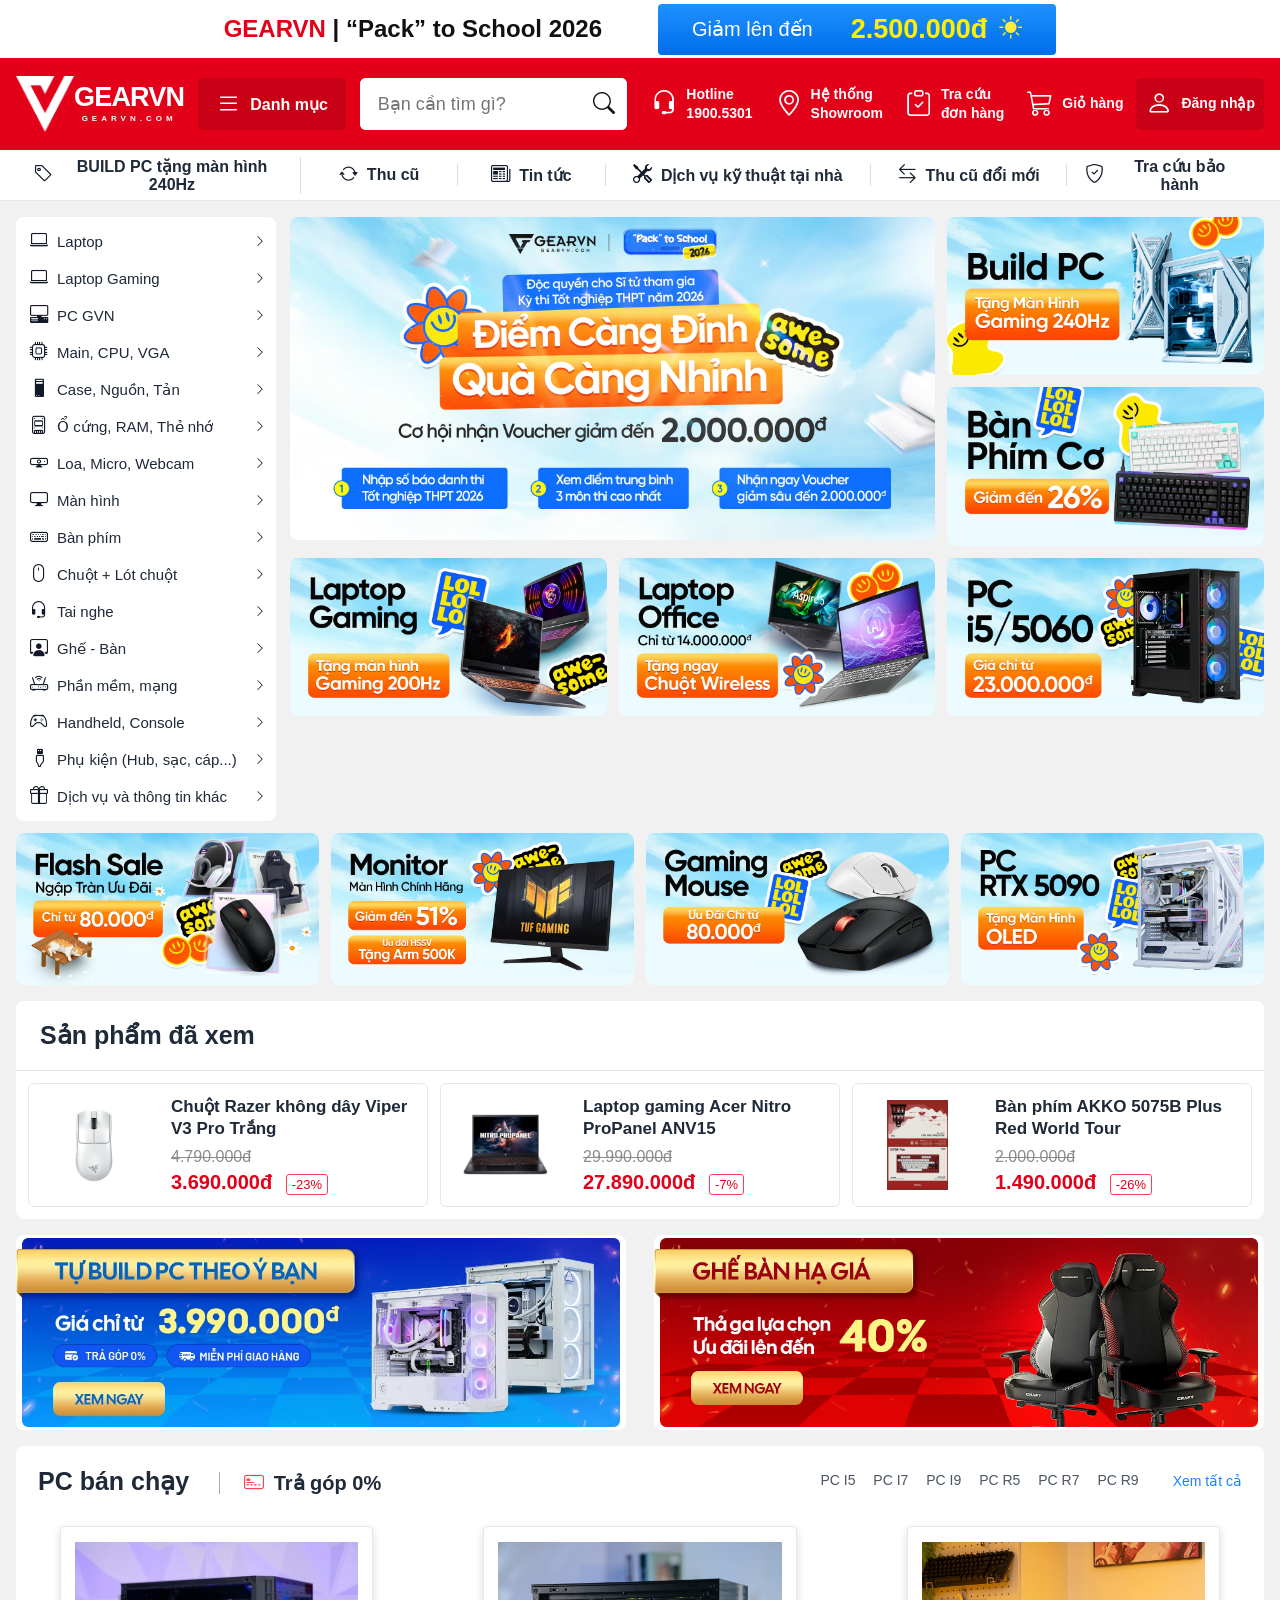
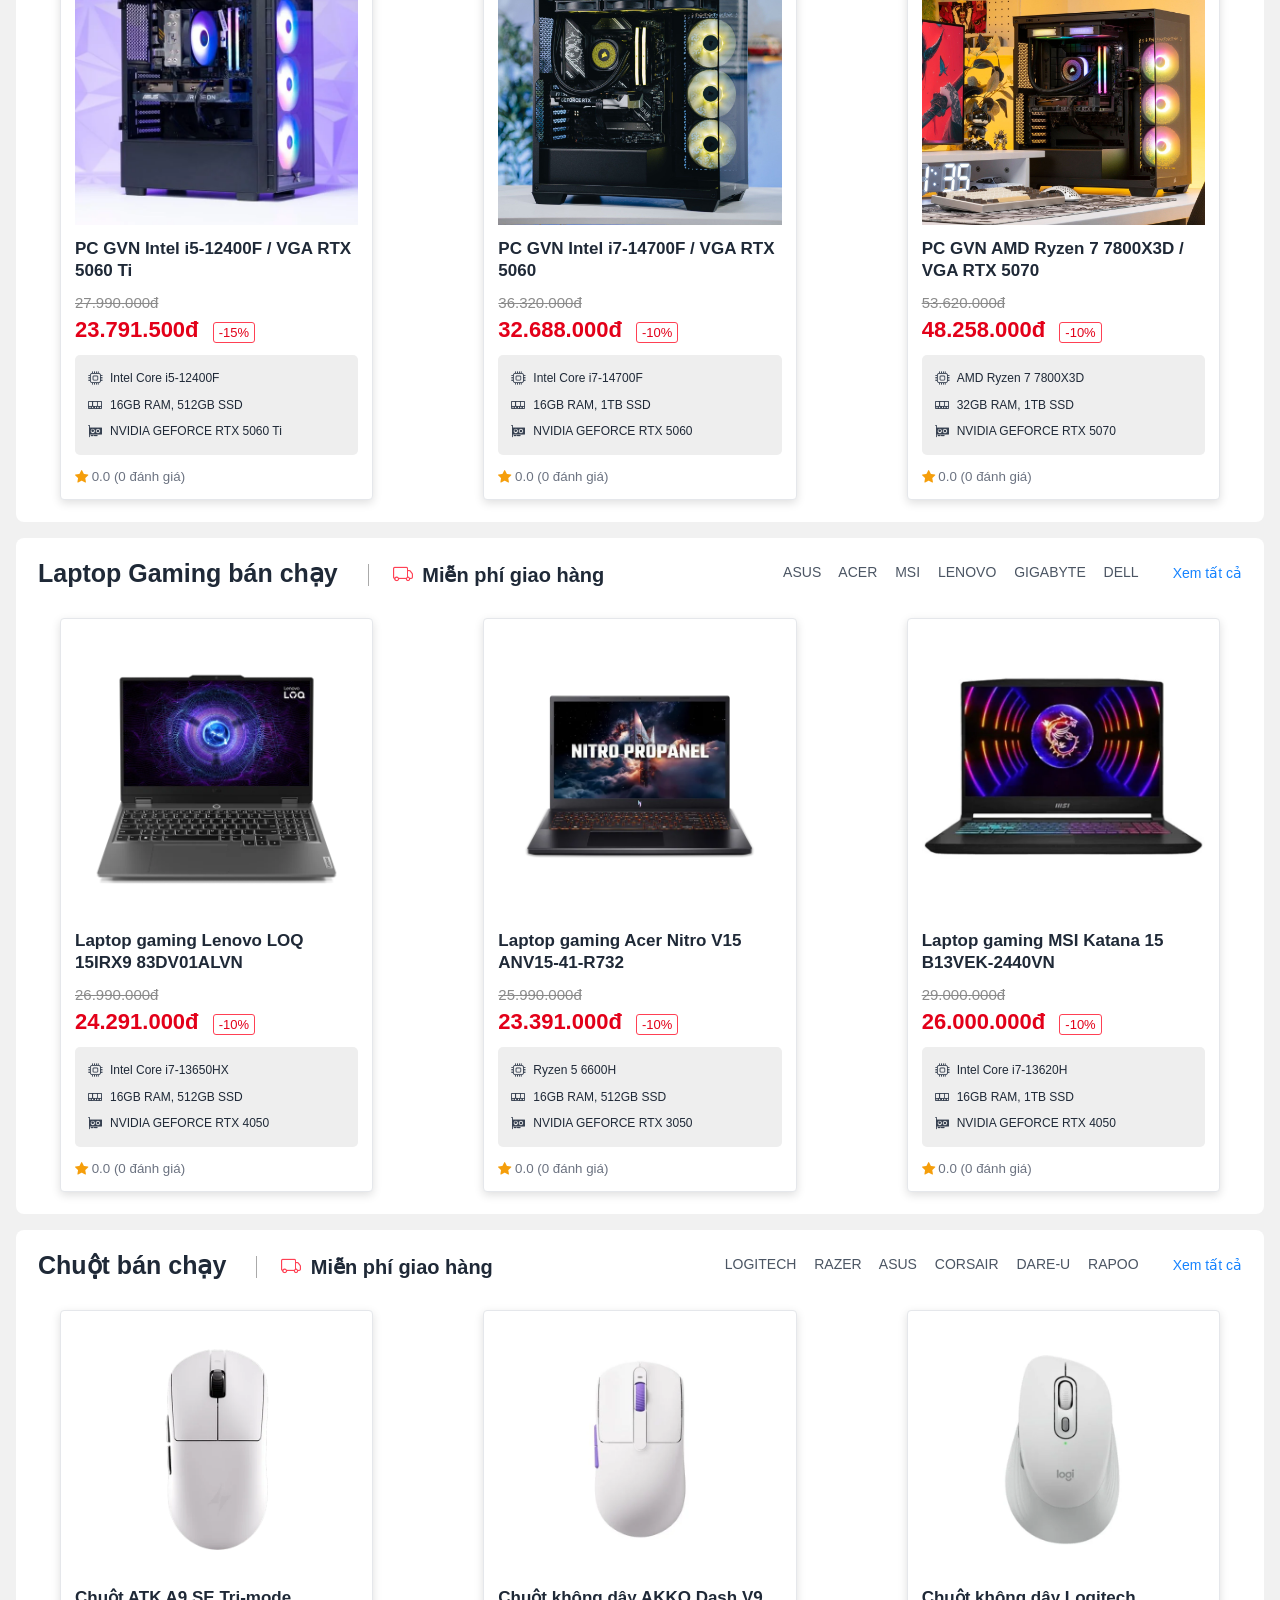
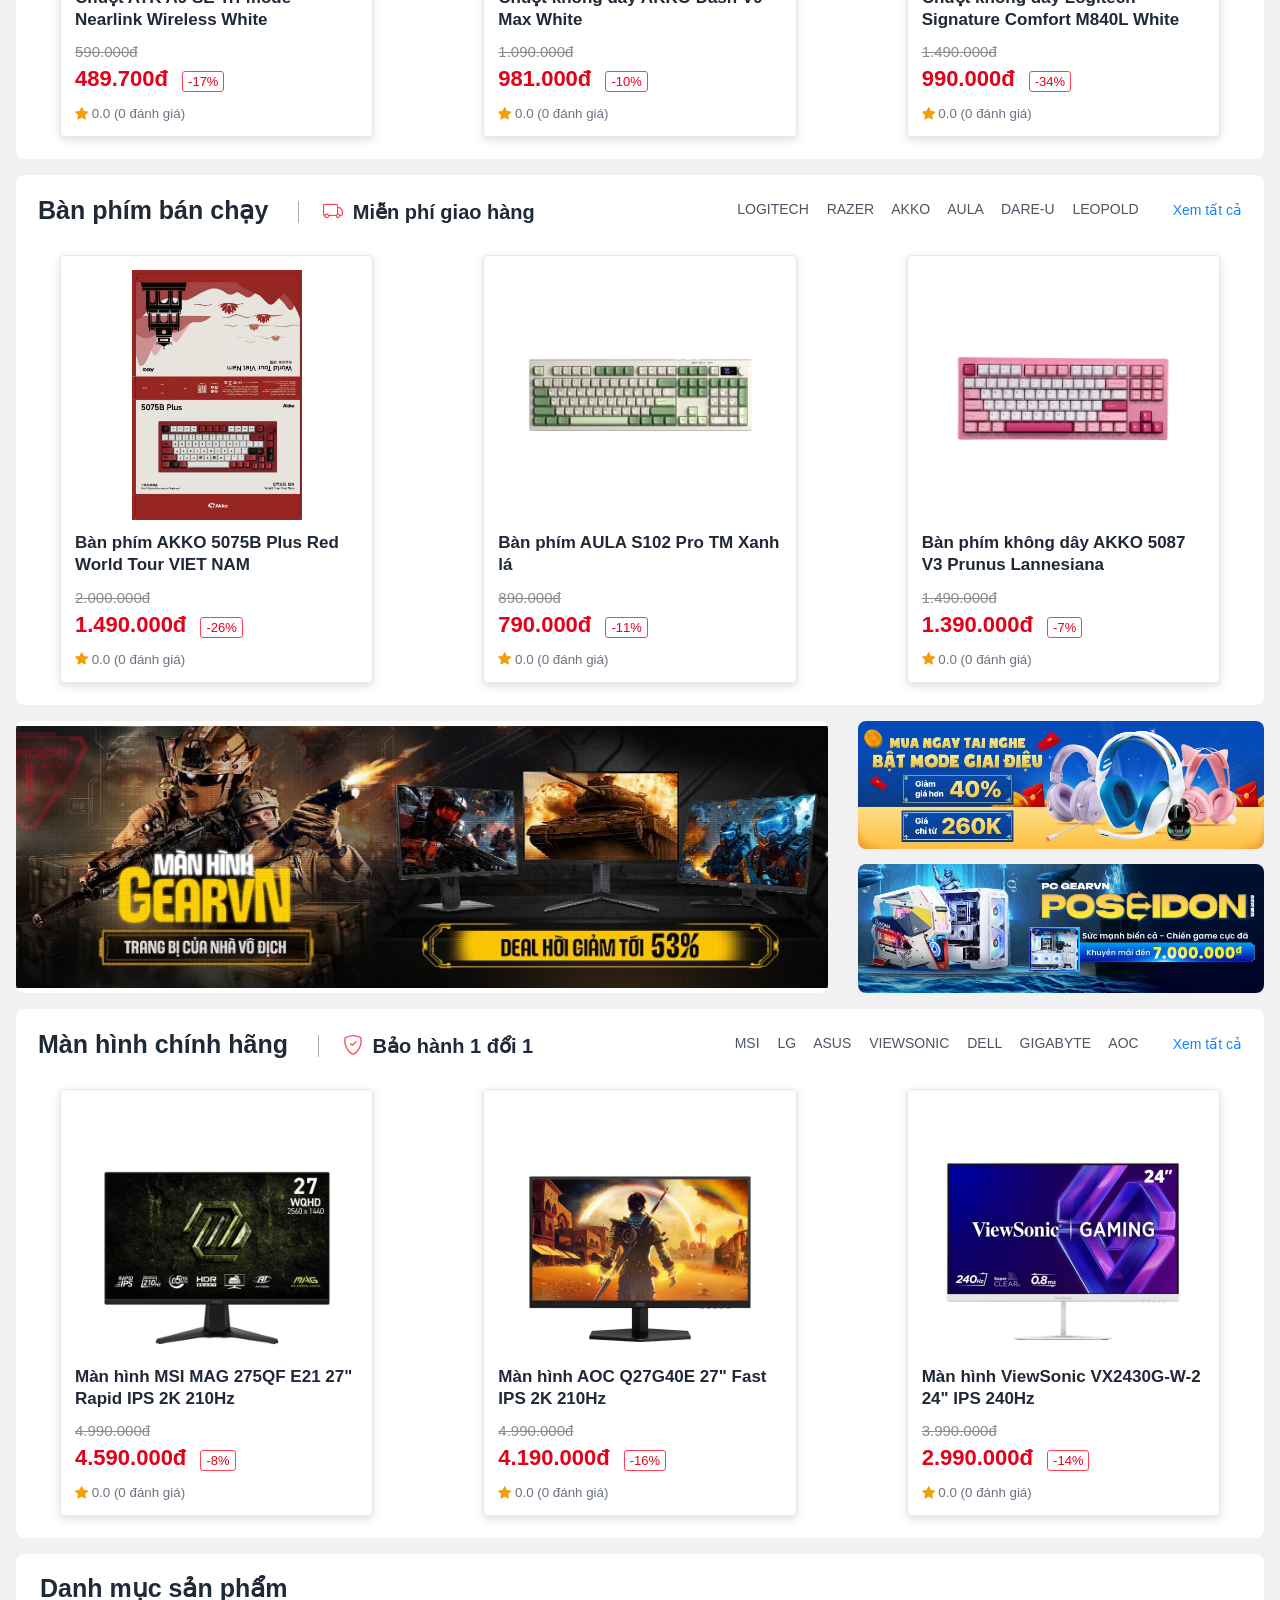
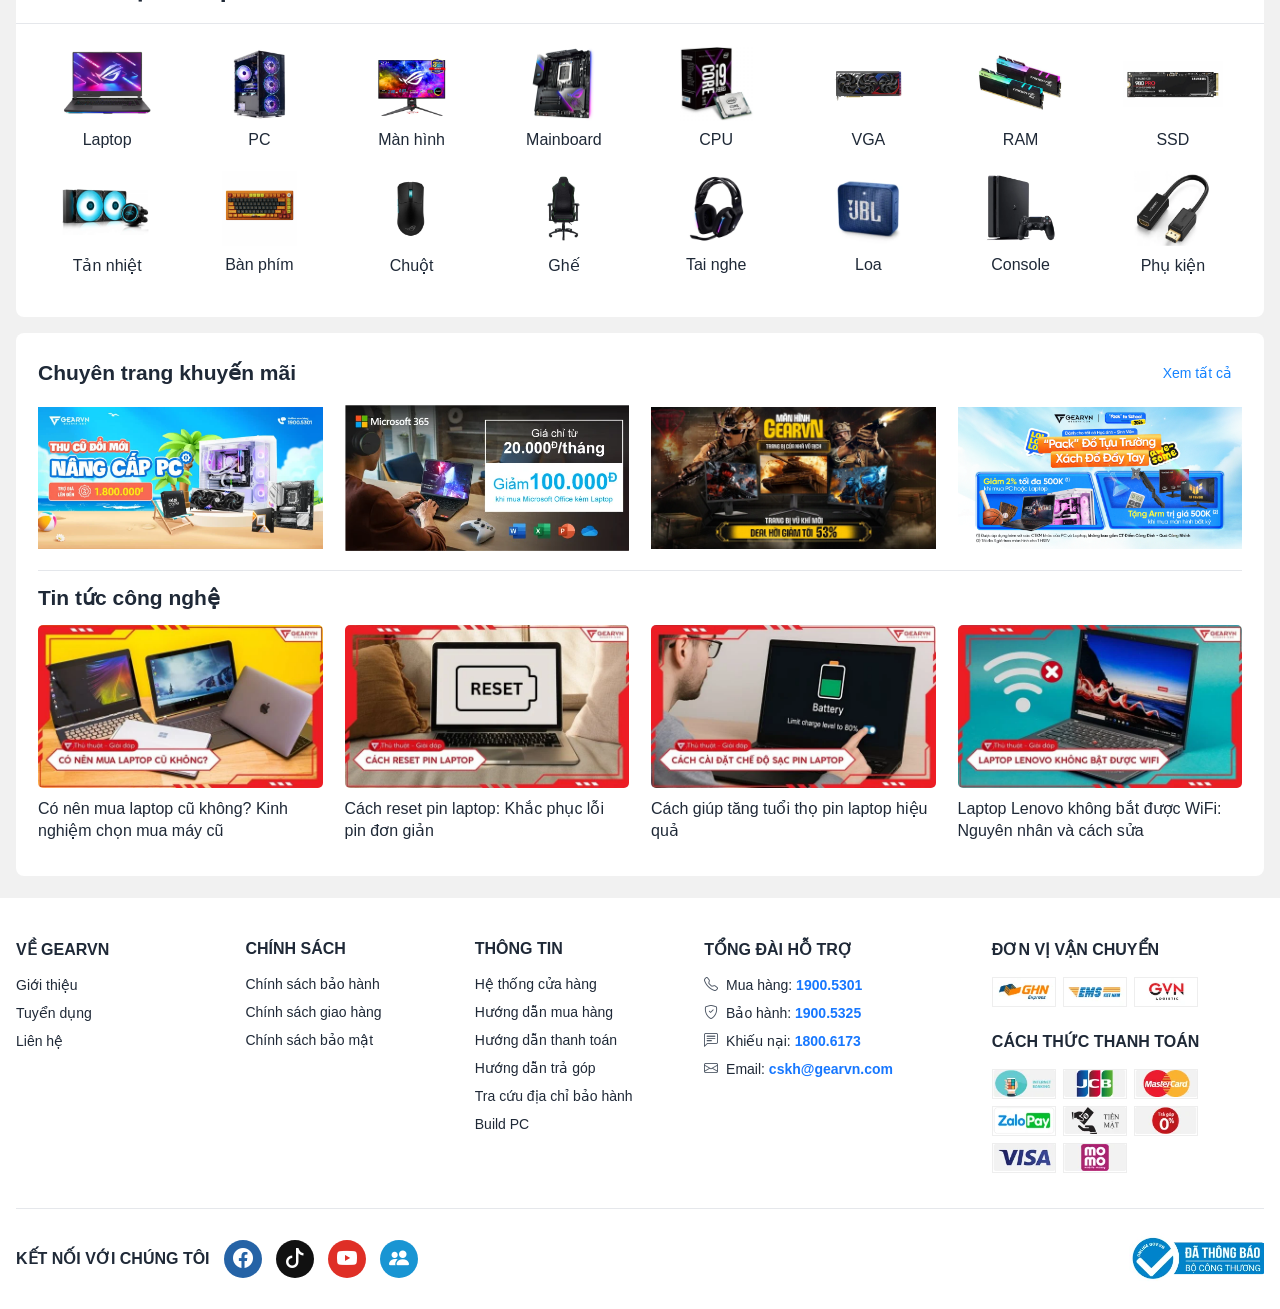
==== commit ee72fab4: "homes" ====
--- a/BaoHuy_2474802010133_Home.html
+++ b/BaoHuy_2474802010133_Home.html
@@ -320,7 +320,5 @@
       <img class="certification" src="assets/images/tick.webp" alt="Đã thông báo Bộ Công Thương">
     </div>
   </footer>
-
-  <div class="floating-contact"><a href="#support" aria-label="Chat hỗ trợ"><i class="bi bi-robot" aria-hidden="true"></i></a><a href="#" aria-label="Nhắn tin"><i class="bi bi-chat-dots-fill" aria-hidden="true"></i></a></div>
 </body>
 </html>
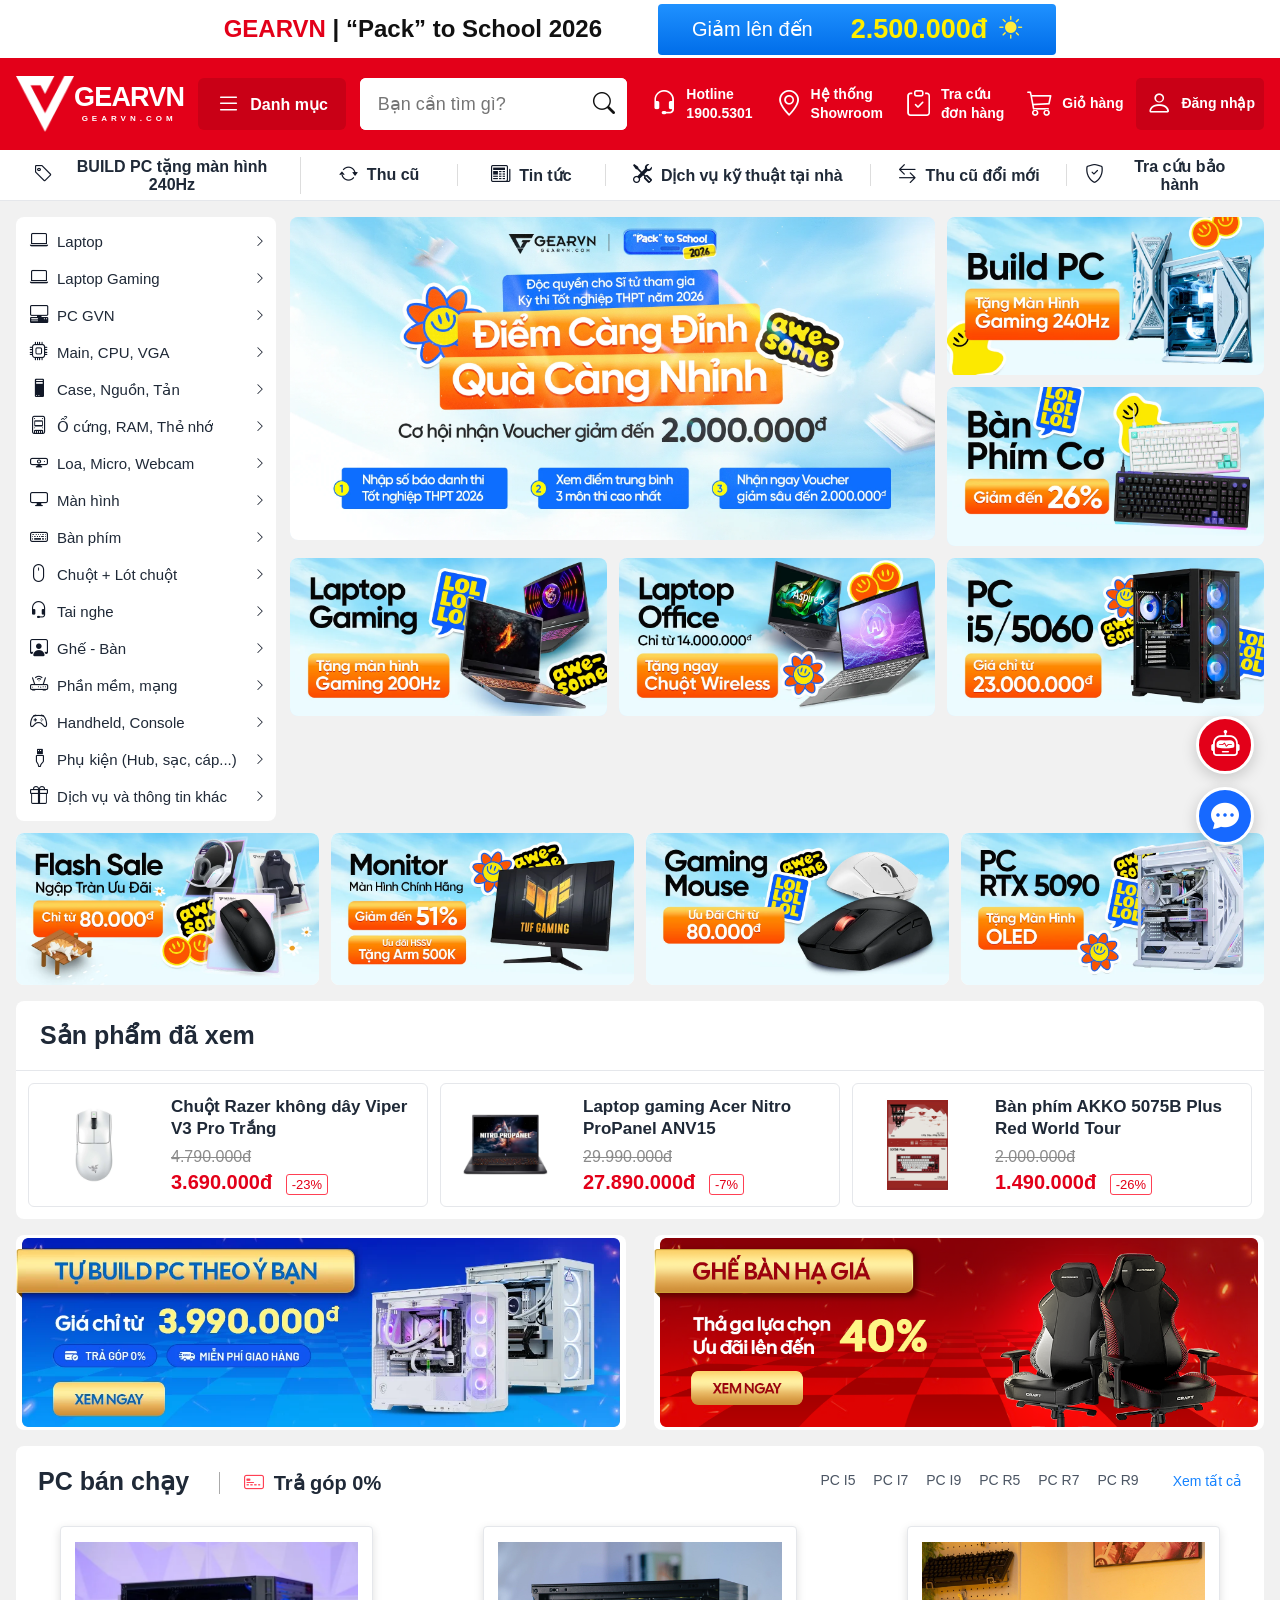
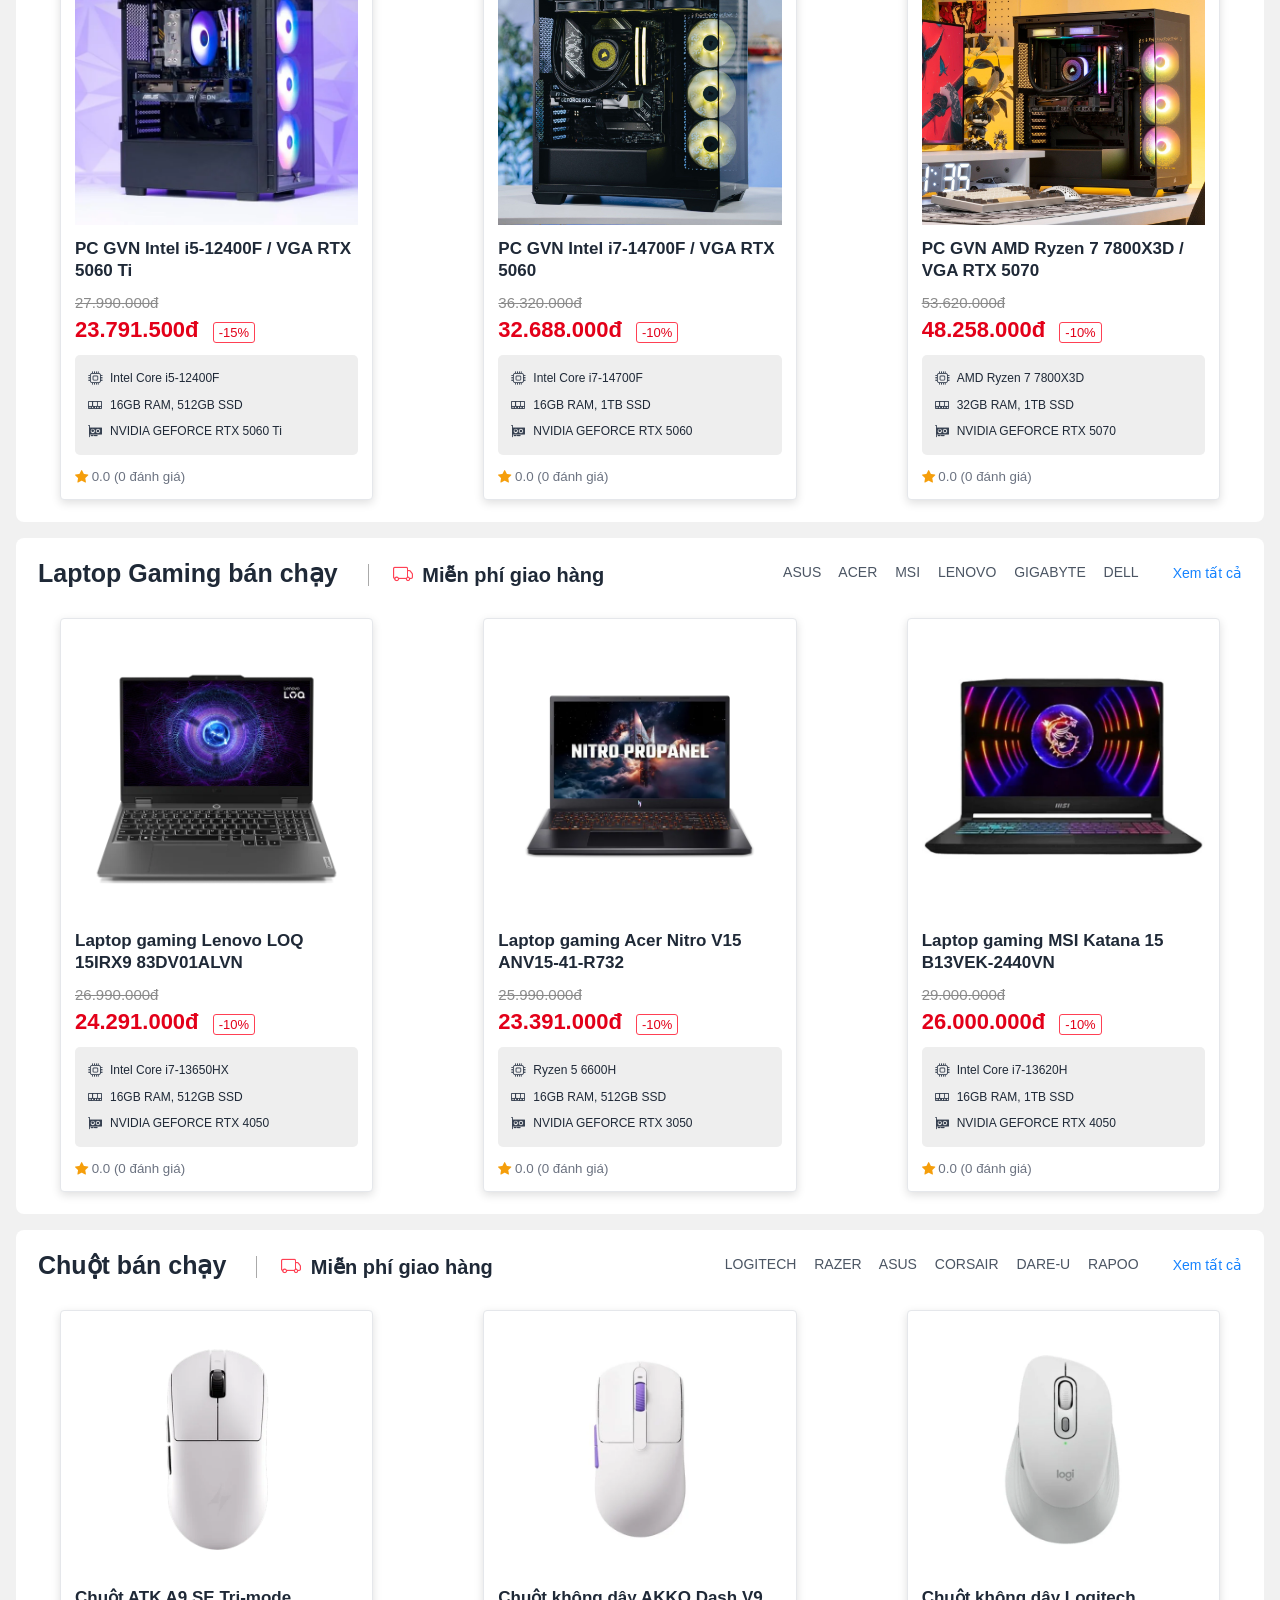
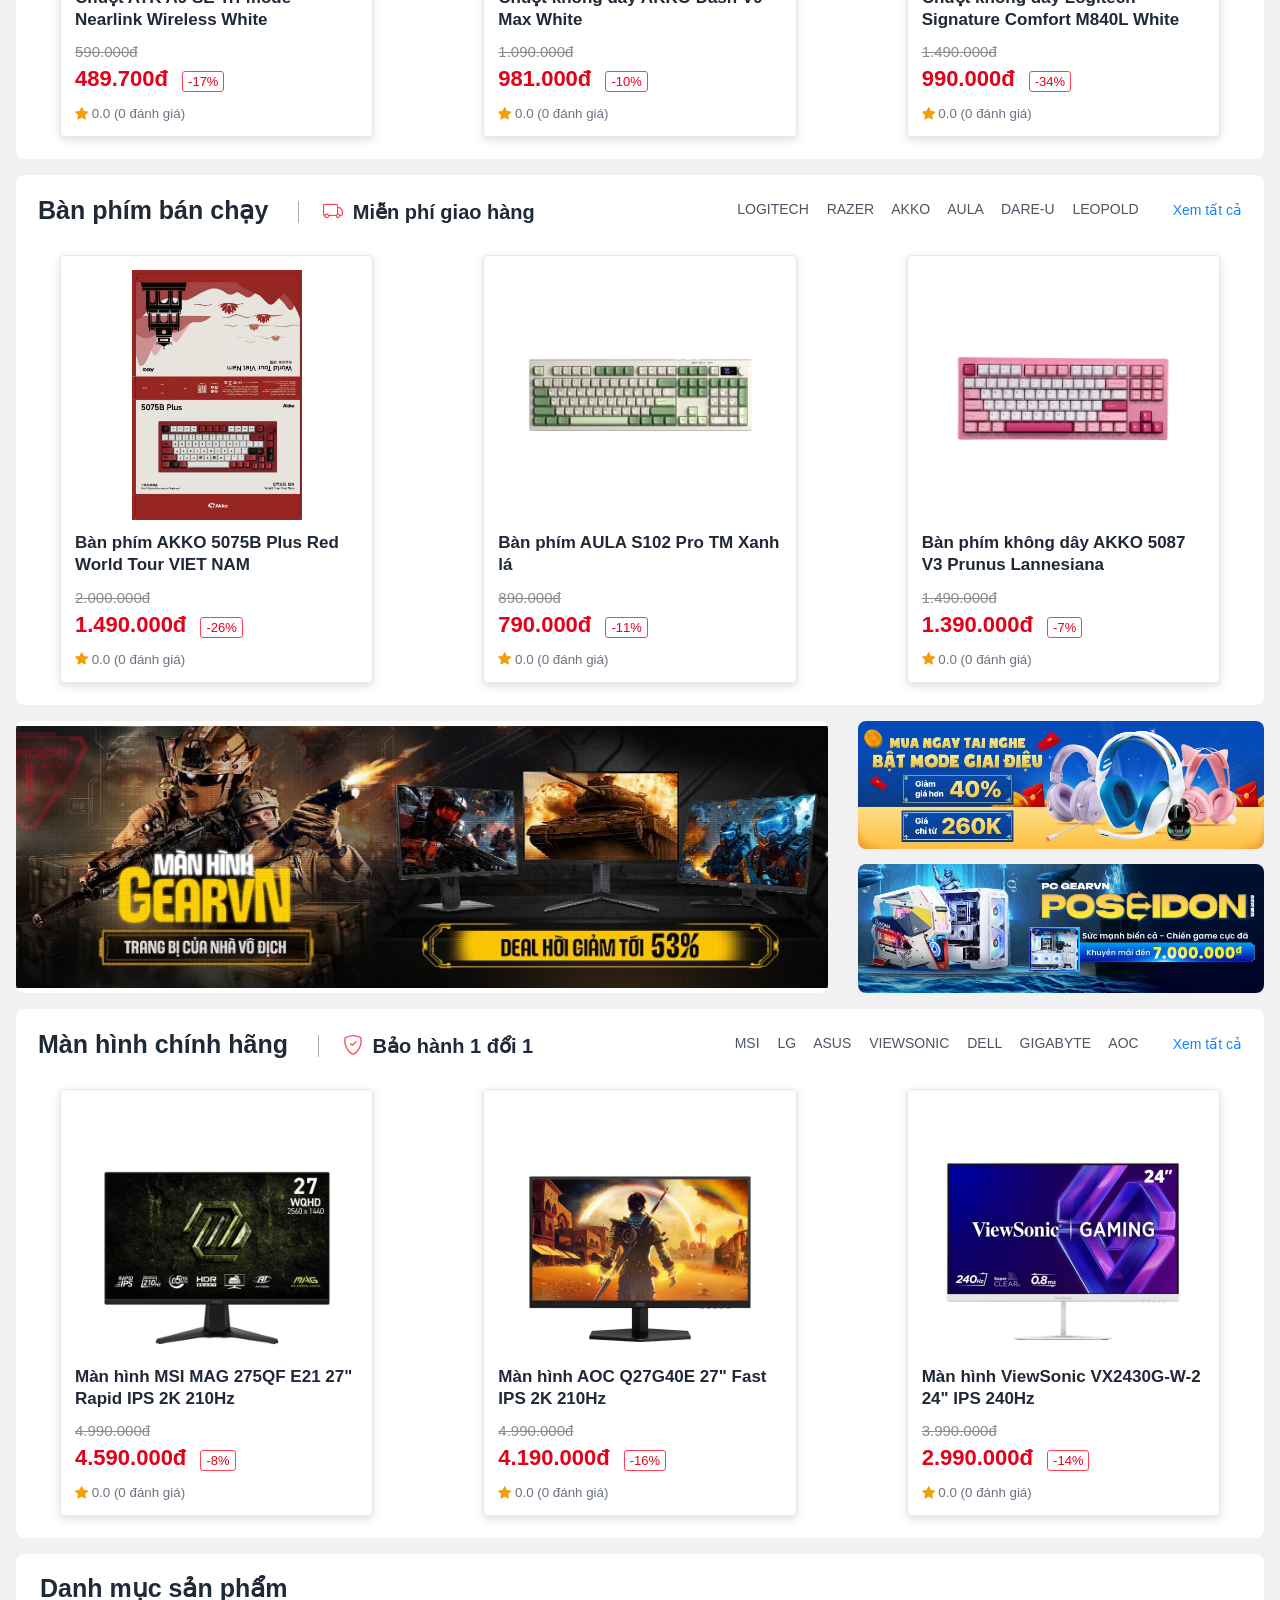
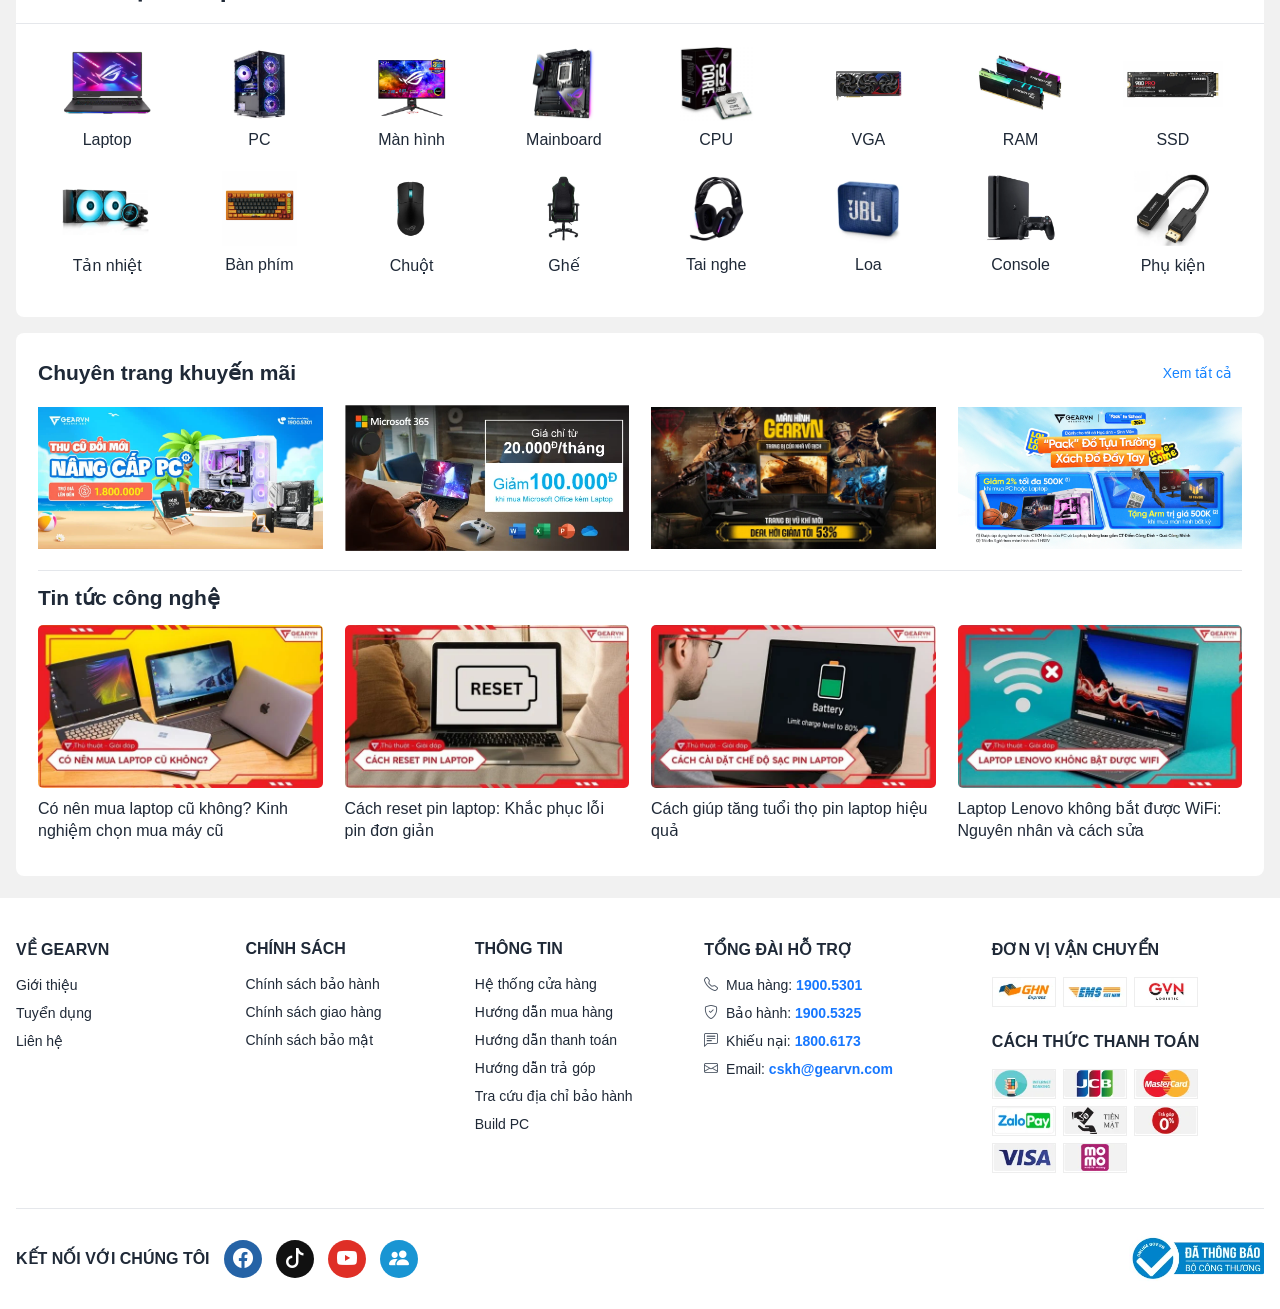
==== commit 4369b3e5: "complete home and product list pages and search" ====
--- a/BaoHuy_2474802010133_Home.html
+++ b/BaoHuy_2474802010133_Home.html
@@ -27,8 +27,8 @@
         <i class="bi bi-list" aria-hidden="true"></i><span>Danh mục</span>
       </button>
 
-      <form class="search" action="#" role="search">
-        <input type="search" placeholder="Bạn cần tìm gì?" aria-label="Tìm kiếm sản phẩm">
+      <form class="search" action="BaoHuy_2474802010133_ProductList.html" method="get" role="search">
+        <input type="search" name="q" placeholder="Bạn cần tìm gì?" aria-label="Tìm kiếm sản phẩm" required>
         <button type="submit" aria-label="Tìm kiếm"><i class="bi bi-search" aria-hidden="true"></i></button>
       </form>
 
@@ -57,8 +57,8 @@
     <section class="hero-section section-space">
       <div class="container hero-layout">
         <aside class="category-menu" aria-label="Danh mục sản phẩm">
-          <a href="#"><i class="bi bi-laptop menu-icon" aria-hidden="true"></i><span>Laptop</span><i class="bi bi-chevron-right menu-arrow" aria-hidden="true"></i></a>
-          <a href="#laptop"><i class="bi bi-laptop menu-icon" aria-hidden="true"></i><span>Laptop Gaming</span><i class="bi bi-chevron-right menu-arrow" aria-hidden="true"></i></a>
+          <a href="BaoHuy_2474802010133_ProductList.html"><i class="bi bi-laptop menu-icon" aria-hidden="true"></i><span>Laptop</span><i class="bi bi-chevron-right menu-arrow" aria-hidden="true"></i></a>
+          <a href="BaoHuy_2474802010133_ProductList.html"><i class="bi bi-laptop menu-icon" aria-hidden="true"></i><span>Laptop Gaming</span><i class="bi bi-chevron-right menu-arrow" aria-hidden="true"></i></a>
           <a href="#pc"><i class="bi bi-pc-display-horizontal menu-icon" aria-hidden="true"></i><span>PC GVN</span><i class="bi bi-chevron-right menu-arrow" aria-hidden="true"></i></a>
           <a href="#"><i class="bi bi-cpu menu-icon" aria-hidden="true"></i><span>Main, CPU, VGA</span><i class="bi bi-chevron-right menu-arrow" aria-hidden="true"></i></a>
           <a href="#"><i class="bi bi-pc menu-icon" aria-hidden="true"></i><span>Case, Nguồn, Tản</span><i class="bi bi-chevron-right menu-arrow" aria-hidden="true"></i></a>
@@ -79,7 +79,7 @@
           <a class="hero-main" href="#promotions"><img src="assets/images/banner_main.webp" alt="Khuyến mãi điểm căng đỉnh quà căng nhìn"></a>
           <a href="#"><img src="assets/images/right_1.webp" alt="Build PC tặng màn hình gaming"></a>
           <a href="#keyboard"><img src="assets/images/right_2.webp" alt="Bàn phím cơ giảm giá"></a>
-          <a href="#laptop"><img src="assets/images/bottom_1.webp" alt="Laptop Gaming"></a>
+          <a href="BaoHuy_2474802010133_ProductList.html"><img src="assets/images/bottom_1.webp" alt="Laptop Gaming"></a>
           <a href="#"><img src="assets/images/bottom_2.webp" alt="Laptop Office"></a>
           <a href="#pc"><img src="assets/images/bottom_3.webp" alt="PC Gaming"></a>
         </div>
@@ -161,9 +161,9 @@
 
     <section class="container product-section" id="laptop">
       <div class="section-heading">
-        <h2>Laptop Gaming bán chạy <span><i class="bi bi-truck" aria-hidden="true"></i> Miễn phí giao hàng</span></h2>
+        <h2><a href="BaoHuy_2474802010133_ProductList.html">Laptop Gaming bán chạy</a> <span><i class="bi bi-truck" aria-hidden="true"></i> Miễn phí giao hàng</span></h2>
         <div class="brands">ASUS　 ACER　 MSI　 LENOVO　 GIGABYTE　 DELL</div>
-        <a href="#">Xem tất cả</a>
+        <a href="BaoHuy_2474802010133_ProductList.html">Xem tất cả</a>
       </div>
       <div class="product-grid">
         <article class="product-card">
@@ -320,5 +320,8 @@
       <img class="certification" src="assets/images/tick.webp" alt="Đã thông báo Bộ Công Thương">
     </div>
   </footer>
+
+  <div class="floating-contact"><a href="#support" aria-label="Chat hỗ trợ"><i class="bi bi-robot" aria-hidden="true"></i></a><a href="#" aria-label="Nhắn tin"><i class="bi bi-chat-dots-fill" aria-hidden="true"></i></a></div>
+  <script src="assets/js/search.js"></script>
 </body>
 </html>
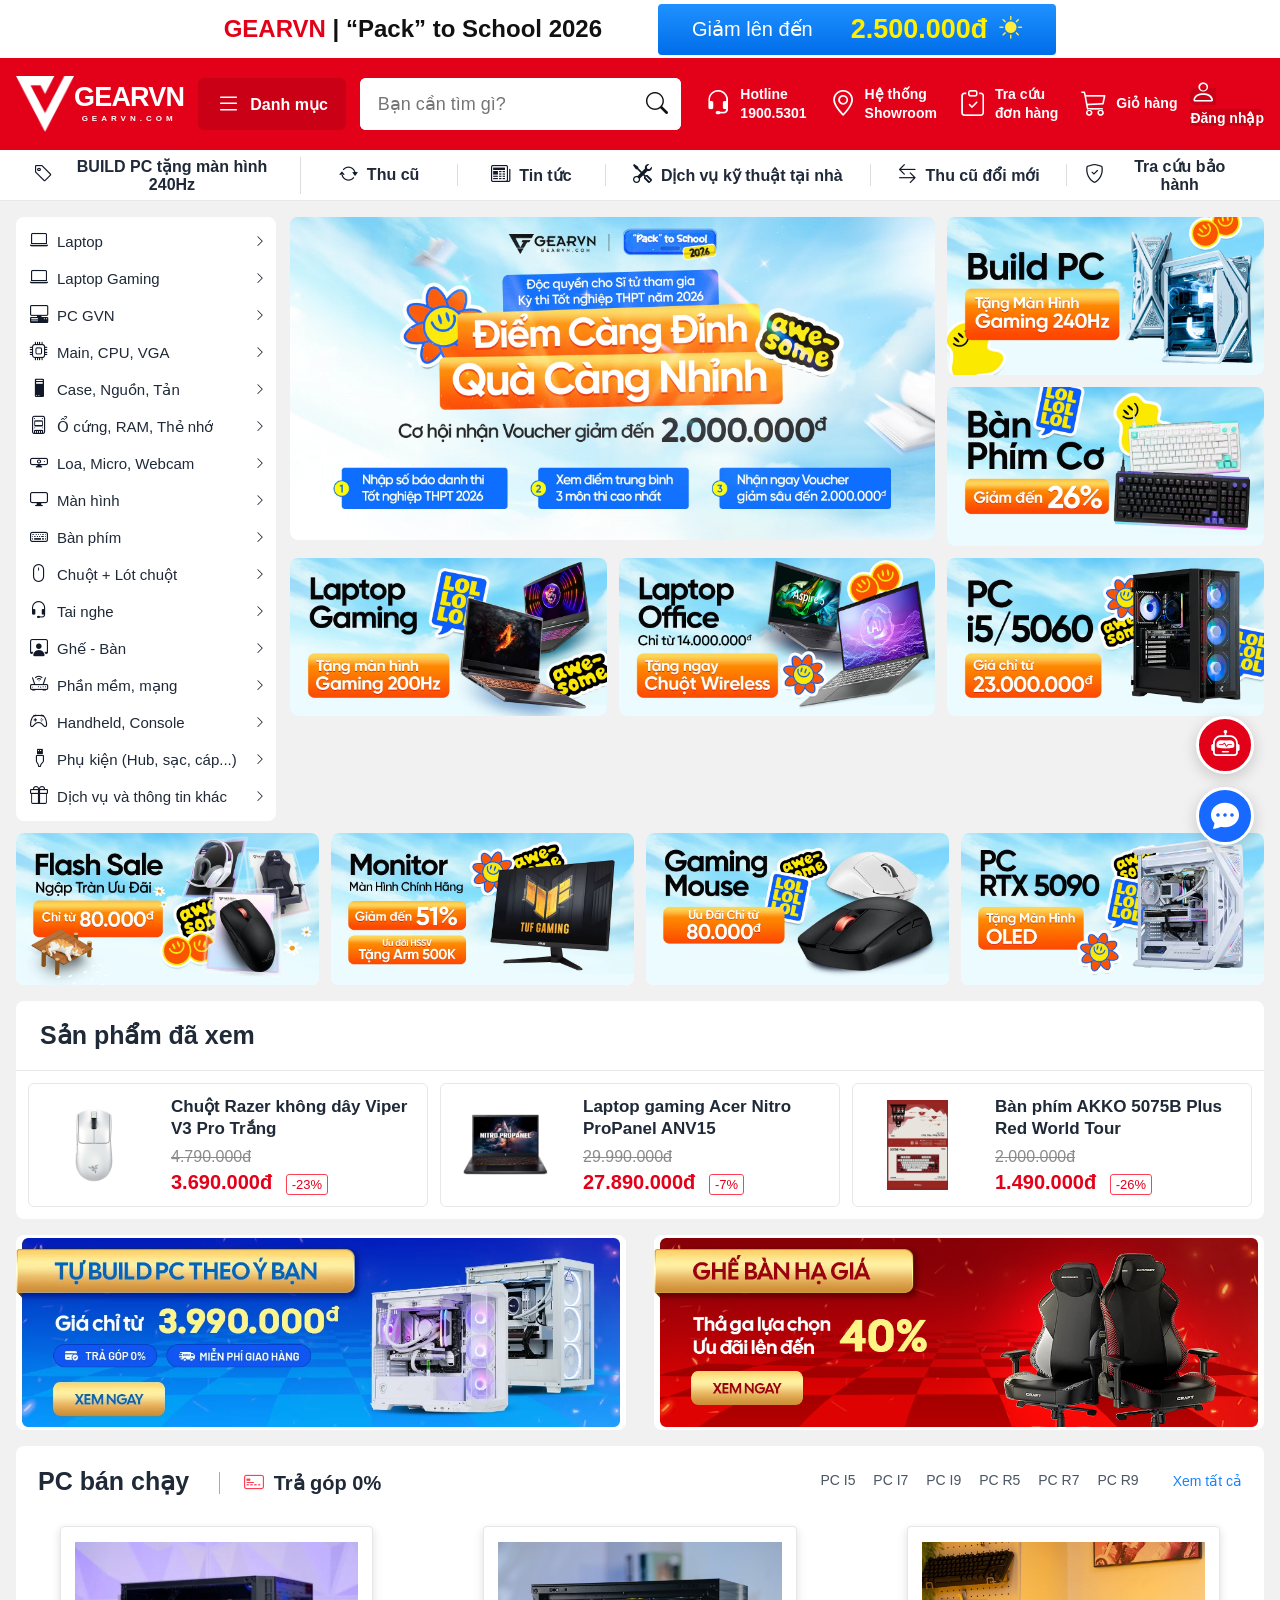
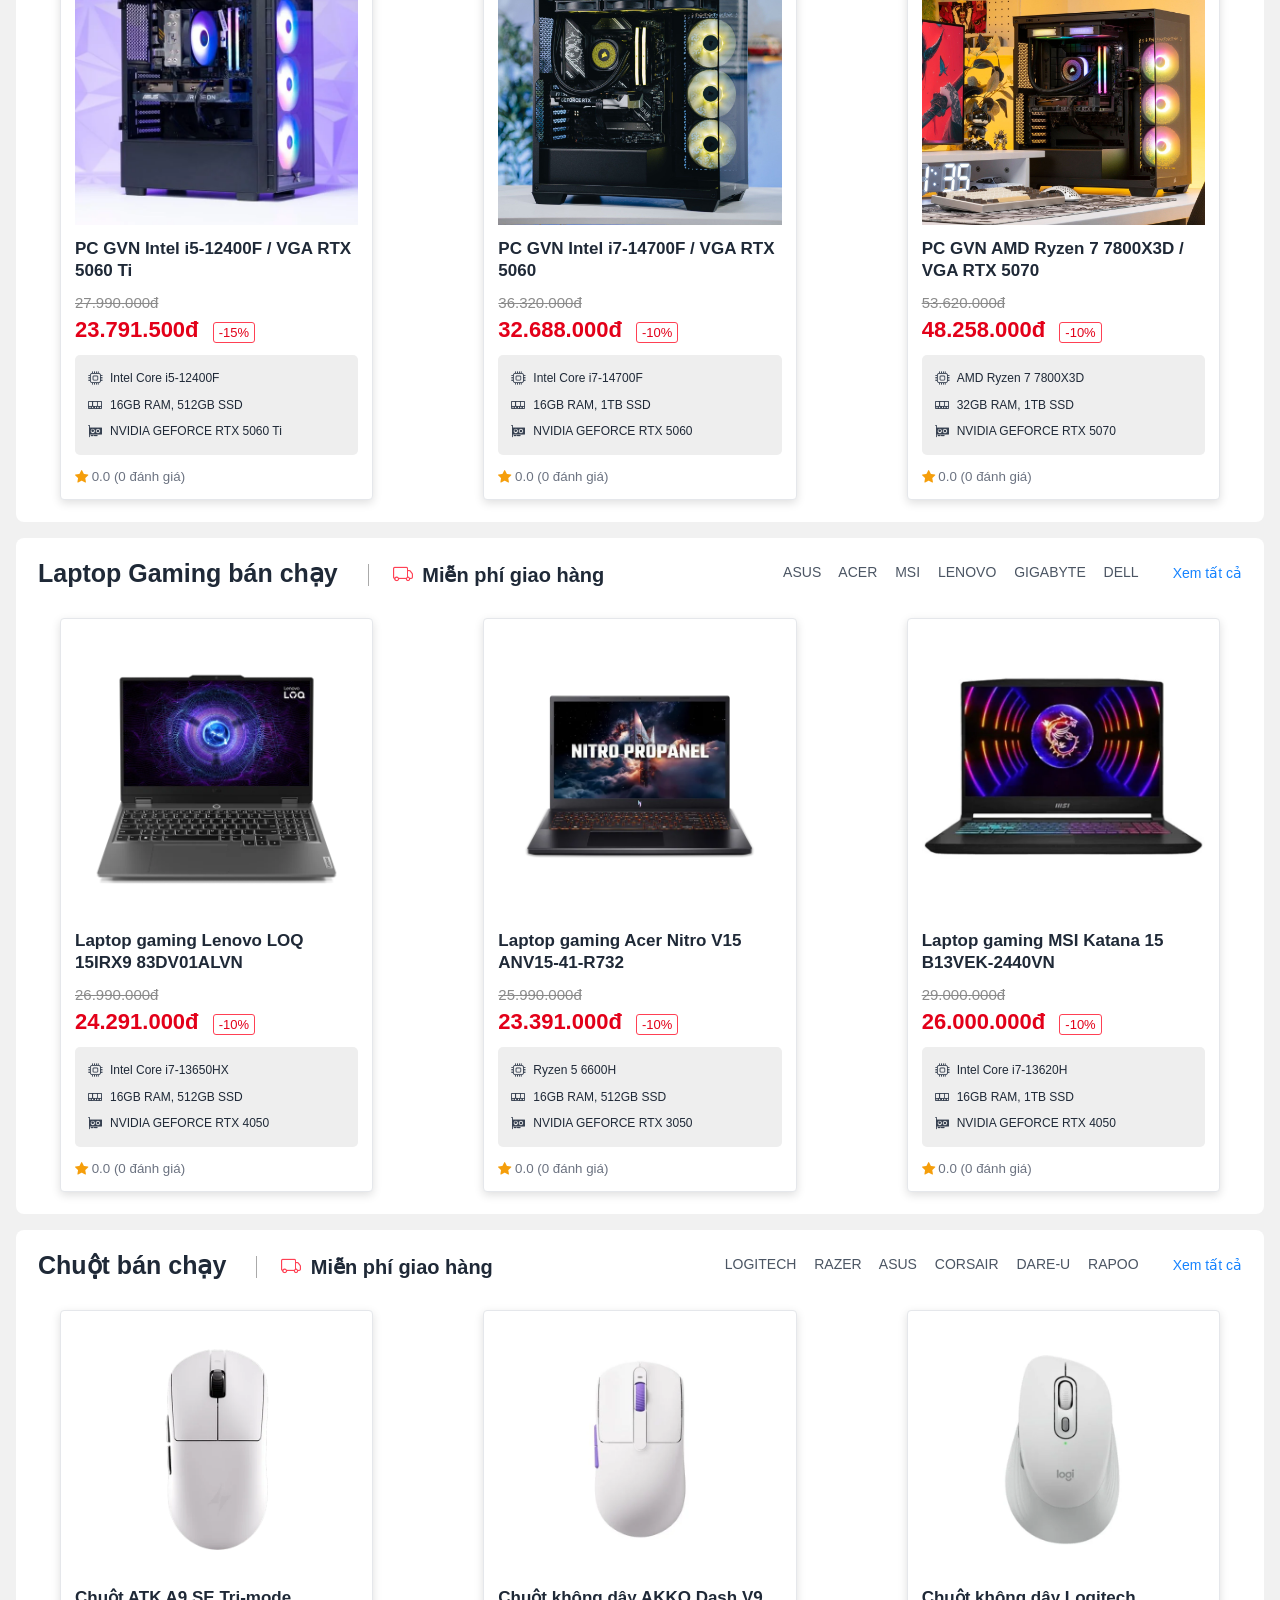
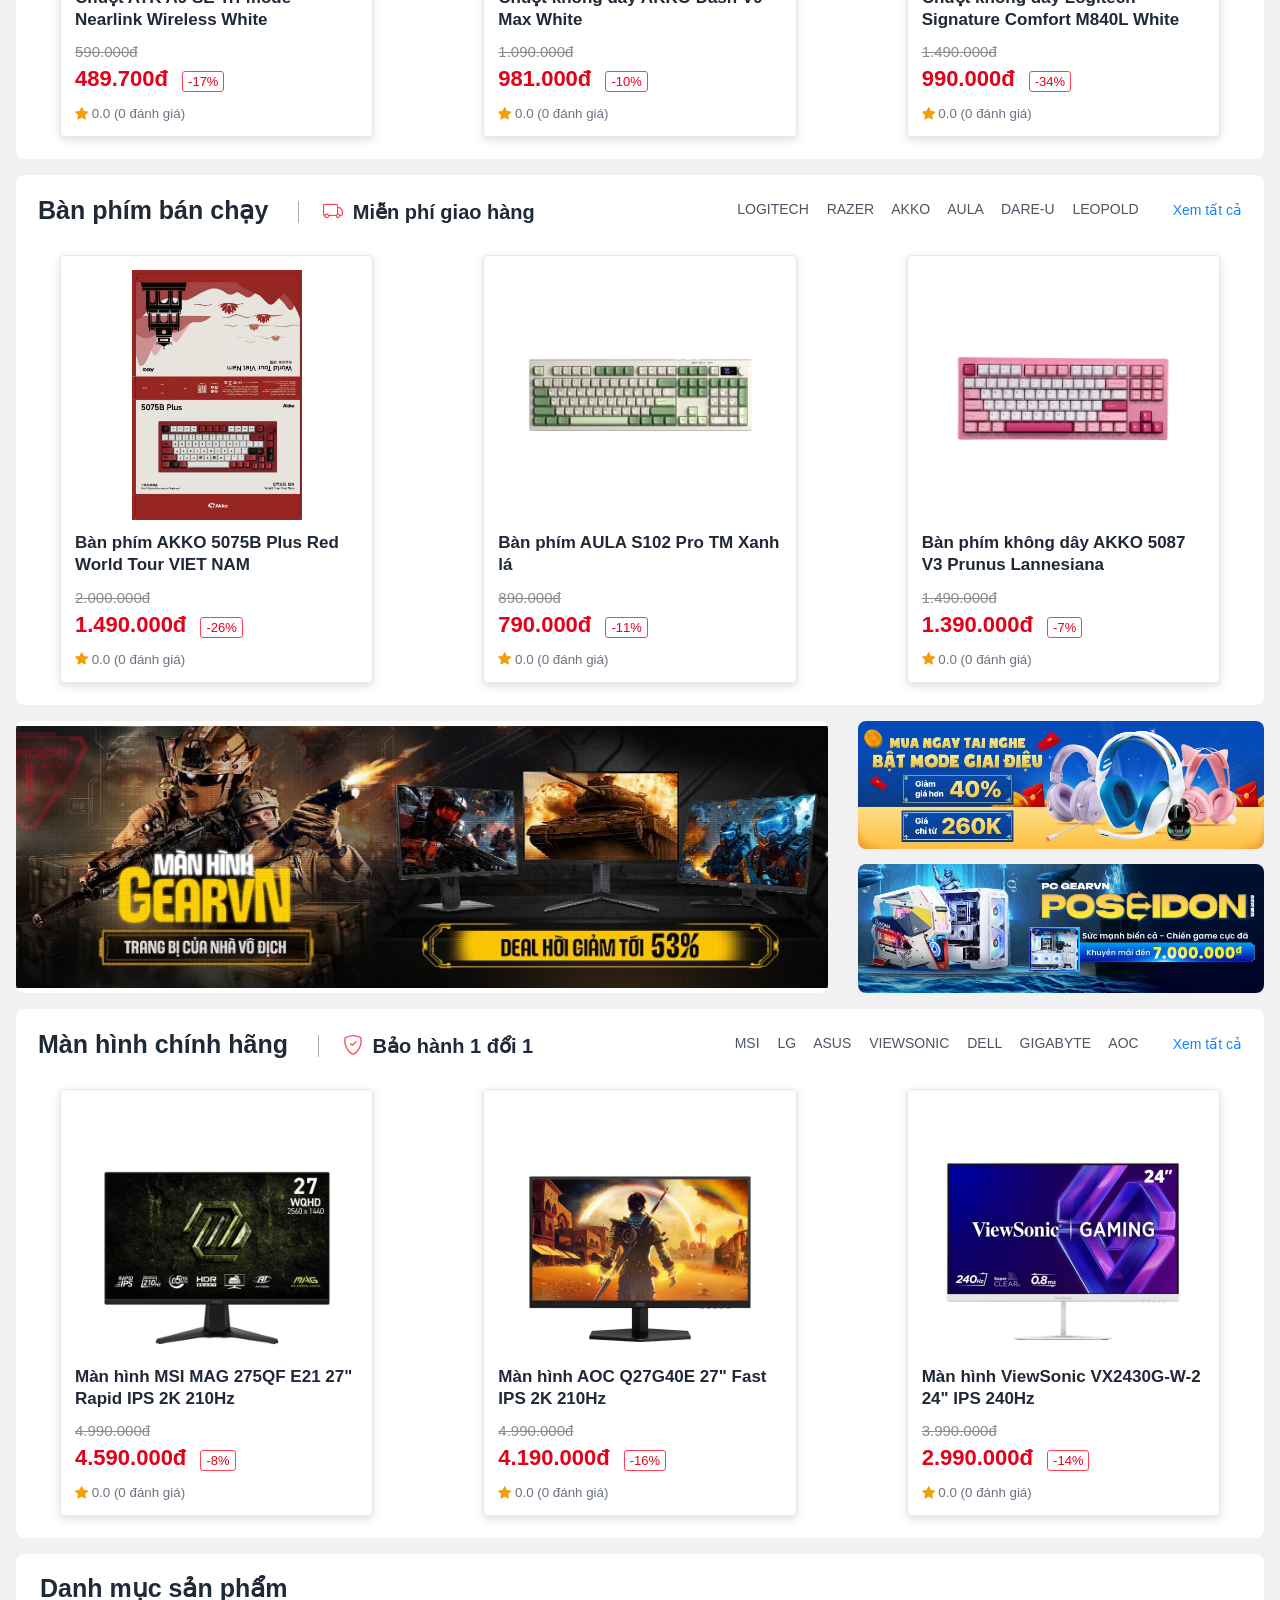
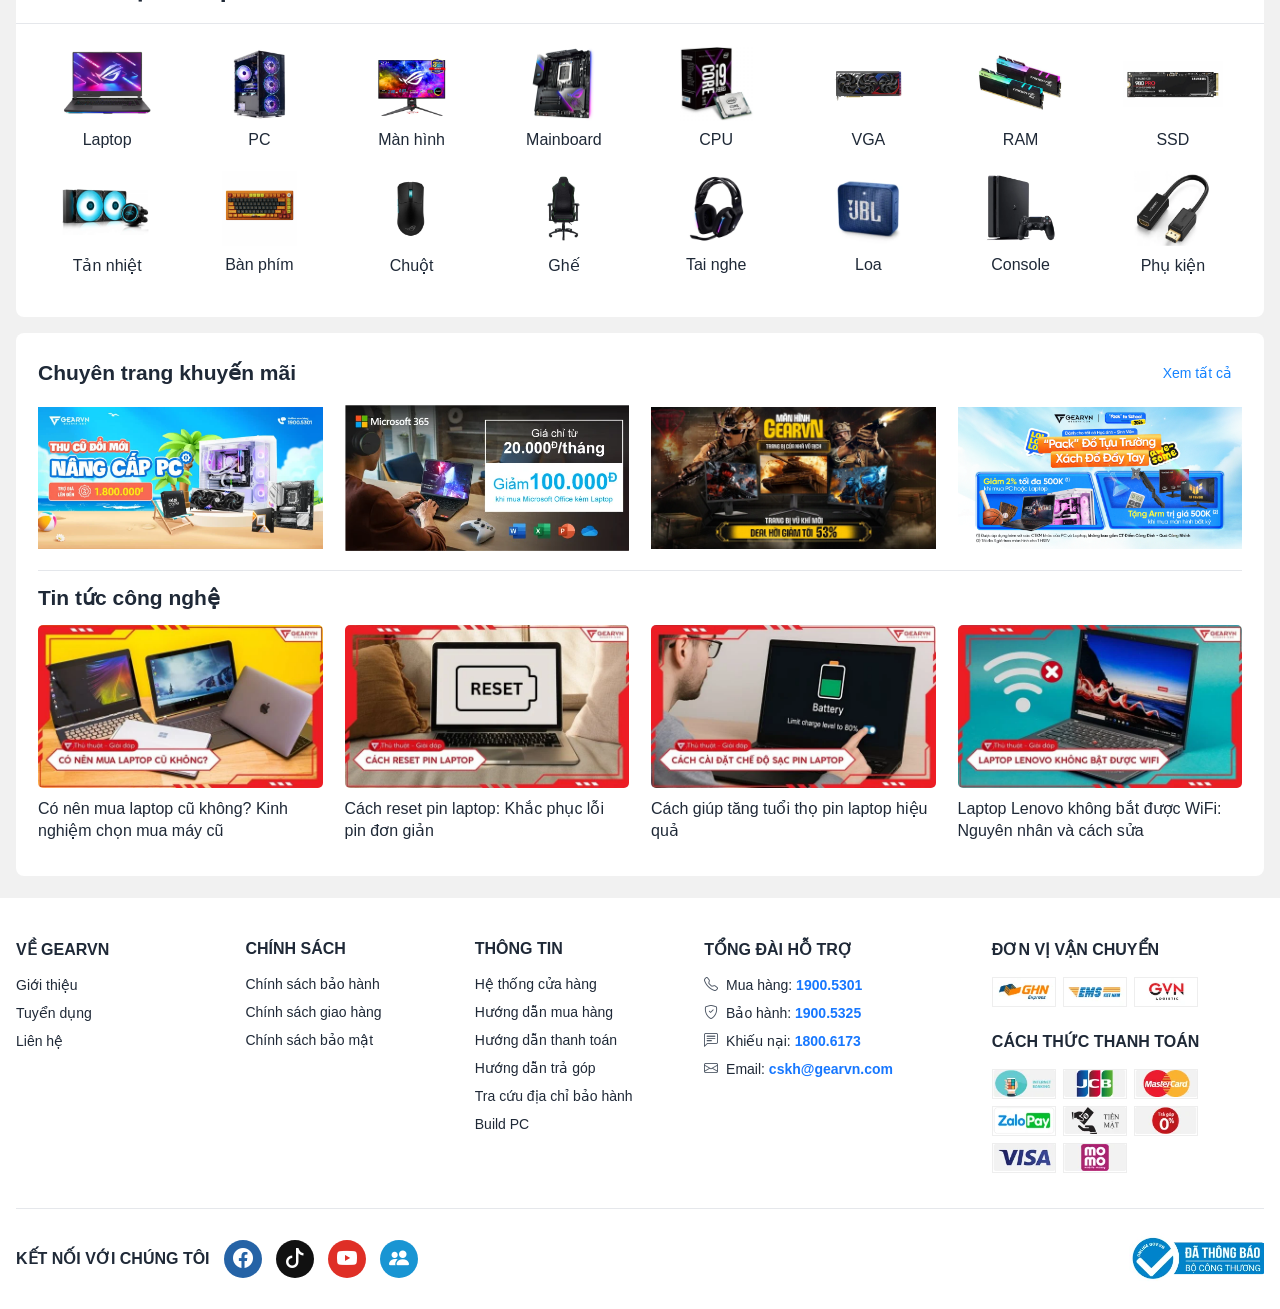
==== commit f618b4c9: "Upload final full code" ====
--- a/BaoHuy_2474802010133_Home.html
+++ b/BaoHuy_2474802010133_Home.html
@@ -7,6 +7,8 @@
   <title>GEARVN - Trang chủ</title>
   <link rel="stylesheet" href="assets/vendor/bootstrap-icons/bootstrap-icons.min.css">
   <link rel="stylesheet" href="assets/css/home.css">
+  <!-- Thêm CSS cho Modal đăng nhập -->
+  <link rel="stylesheet" href="assets/css/login.css">
 </head>
 <body id="top">
   <div class="top-promo">
@@ -18,7 +20,8 @@
 
   <header class="site-header">
     <div class="container header-main">
-      <a class="brand" href="#top" aria-label="Về đầu trang chủ">
+      <!-- Đổi href logo: Khi bấm vào logo, nó ở lại trang Home -->
+      <a class="brand" href="BaoHuy_2474802010133_Home.html" aria-label="Về trang chủ">
         <img class="brand__mark" src="assets/images/logo-mark.png" alt="">
         <span class="brand__name">GEARVN<small>GEARVN.COM</small></span>
       </a>
@@ -37,7 +40,11 @@
         <a href="#footer"><i class="bi bi-geo-alt" aria-hidden="true"></i><b>Hệ thống<small>Showroom</small></b></a>
         <a href="#footer"><i class="bi bi-clipboard-check" aria-hidden="true"></i><b>Tra cứu<small>đơn hàng</small></b></a>
         <a href="#"><i class="bi bi-cart3" aria-hidden="true"></i><b>Giỏ hàng</b></a>
-        <a class="login" href="#"><i class="bi bi-person" aria-hidden="true"></i><b>Đăng nhập</b></a>
+        
+        <!-- Thêm ID để auth.js biết chỗ này để render nút Login/Dropdown -->
+        <div class="account-dropdown-wrapper" id="gvnAccountWrapper">
+          <a class="login" href="#" id="openLoginBtn"><i class="bi bi-person" aria-hidden="true"></i><b>Đăng nhập</b></a>
+        </div>
       </nav>
     </div>
   </header>
@@ -322,6 +329,9 @@
   </footer>
 
   <div class="floating-contact"><a href="#support" aria-label="Chat hỗ trợ"><i class="bi bi-robot" aria-hidden="true"></i></a><a href="#" aria-label="Nhắn tin"><i class="bi bi-chat-dots-fill" aria-hidden="true"></i></a></div>
+  
   <script src="assets/js/search.js"></script>
+  <!-- Thêm JS auth.js để kích hoạt đăng nhập/đăng xuất -->
+  <script src="assets/js/auth.js"></script>
 </body>
-</html>
+</html>
--- a/assets/css/login.css
+++ b/assets/css/login.css
@@ -0,0 +1,154 @@
+/* assets/css/login.css */
+
+/* Kiểu dáng cho cụm tài khoản chứa dropdown */
+.account-dropdown-wrapper {
+  position: relative;
+  display: inline-block;
+}
+
+/* Khung menu thả xuống ẩn mặc định */
+.account-dropdown {
+  position: absolute;
+  top: 100%;
+  right: 0;
+  width: 280px;
+  background: #fff;
+  border-radius: 8px;
+  box-shadow: 0 4px 20px rgba(0,0,0,0.15);
+  padding: 15px;
+  z-index: 999;
+  display: none;
+  margin-top: 10px;
+  text-align: left;
+}
+
+/* Mũi tên nhọn phía trên menu */
+.account-dropdown::before {
+  content: "";
+  position: absolute;
+  bottom: 100%;
+  right: 25px;
+  border-width: 8px;
+  border-style: solid;
+  border-color: transparent transparent #fff transparent;
+}
+
+/* Hiện menu khi di chuột vào */
+.account-dropdown-wrapper:hover .account-dropdown {
+  display: block;
+}
+
+.account-dropdown .welcome-text, .account-dropdown .welcome-line {
+  font-size: 14px;
+  color: #333;
+  margin-bottom: 12px;
+  display: flex;
+  align-items: center;
+  gap: 6px;
+  font-weight: 500;
+}
+
+/* Định dạng link dropdown khi đã đăng nhập */
+.account-dropdown .dropdown-item {
+  display: flex;
+  align-items: center;
+  gap: 10px;
+  padding: 10px 8px;
+  color: #333;
+  text-decoration: none;
+  font-size: 14px;
+  border-radius: 4px;
+  transition: background 0.2s;
+}
+.account-dropdown .dropdown-item:hover {
+  background: #f5f5f5;
+  color: #e30016;
+}
+
+/* Hàng chứa 2 nút Đăng nhập / Đăng ký */
+.account-dropdown .btn-actions {
+  display: flex;
+  gap: 10px;
+  margin-bottom: 12px;
+  border-bottom: 1px solid #f1f1f1;
+  padding-bottom: 12px;
+}
+
+.account-dropdown .btn-actions button {
+  flex: 1;
+  padding: 8px 0;
+  border-radius: 4px;
+  font-size: 12px;
+  font-weight: bold;
+  cursor: pointer;
+  text-transform: uppercase;
+  transition: all 0.2s;
+}
+
+.account-dropdown .btn-login-now {
+  background: #151515;
+  color: #fff;
+  border: 1px solid #151515;
+}
+.account-dropdown .btn-login-now:hover {
+  background: #e30016;
+  border-color: #e30016;
+}
+
+.account-dropdown .btn-register-now {
+  background: #fff;
+  color: #151515;
+  border: 1px solid #151515;
+}
+.account-dropdown .btn-register-now:hover {
+  color: #e30016;
+  border-color: #e30016;
+}
+
+.account-dropdown .help-link {
+  display: flex;
+  align-items: center;
+  gap: 8px;
+  color: #555;
+  font-size: 14px;
+  text-decoration: none;
+  padding: 4px 0;
+}
+.account-dropdown .help-link:hover {
+  color: #e30016;
+}
+
+/* Style cấu trúc Modal dùng chung */
+.gvn-modal-overlay {
+  position: fixed;
+  top: 0; left: 0; width: 100%; height: 100%;
+  background: rgba(0,0,0,0.6);
+  z-index: 10000;
+  display: flex;
+  align-items: center;
+  justify-content: center;
+  opacity: 0; pointer-events: none;
+  transition: all 0.3s ease;
+}
+.gvn-modal-overlay.active {
+  opacity: 1; pointer-events: auto;
+}
+.gvn-modal-box {
+  background: #fff; padding: 30px; border-radius: 8px;
+  width: 100%; max-width: 450px; position: relative;
+}
+.gvn-modal-title { font-size: 16px; margin-bottom: 20px; text-align: center; font-weight: bold; color: #151515; }
+.gvn-modal-close { position: absolute; top: 10px; right: 15px; background: none; border: none; cursor: pointer; font-size: 28px; color: #999; }
+.gvn-input-group { margin-bottom: 15px; position: relative; }
+.gvn-input-group input { width: 100%; padding: 12px; border: 1px solid #ddd; border-radius: 4px; box-sizing: border-box; font-size: 14px; }
+.gvn-password-wrapper .gvn-toggle-pwd { position: absolute; right: 12px; top: 50%; transform: translateY(-50%); cursor: pointer; color: #666; }
+.gvn-btn-submit { width: 100%; padding: 12px; background: #e30016; color: #fff; border: none; font-weight: bold; cursor: pointer; border-radius: 4px; font-size: 14px; text-transform: uppercase; }
+.gvn-switch-mode, .gvn-forgot-pwd, .gvn-modal-footer { text-align: center; margin: 12px 0; font-size: 13px; }
+.gvn-switch-mode a, .gvn-forgot-pwd a, .gvn-modal-footer a { color: #e30016; text-decoration: none; font-weight: 500; }
+.gvn-separator { text-align: center; margin: 15px 0; position: relative; }
+.gvn-separator::before { content: ""; position: absolute; left: 0; top: 50%; width: 100%; height: 1px; background: #eee; z-index: 1; }
+.gvn-separator span { background: #fff; padding: 0 10px; position: relative; z-index: 2; color: #999; font-size: 12px; }
+.gvn-social-actions { display: flex; gap: 10px; margin-bottom: 15px; }
+.gvn-btn-social { flex: 1; padding: 10px; text-align: center; border: 1px solid #ddd; border-radius: 4px; text-decoration: none; color: #333; font-size: 14px; display: flex; align-items: center; justify-content: center; gap: 8px; }
+.gvn-tab-content { display: none; }
+.gvn-tab-content.active { display: block; }
